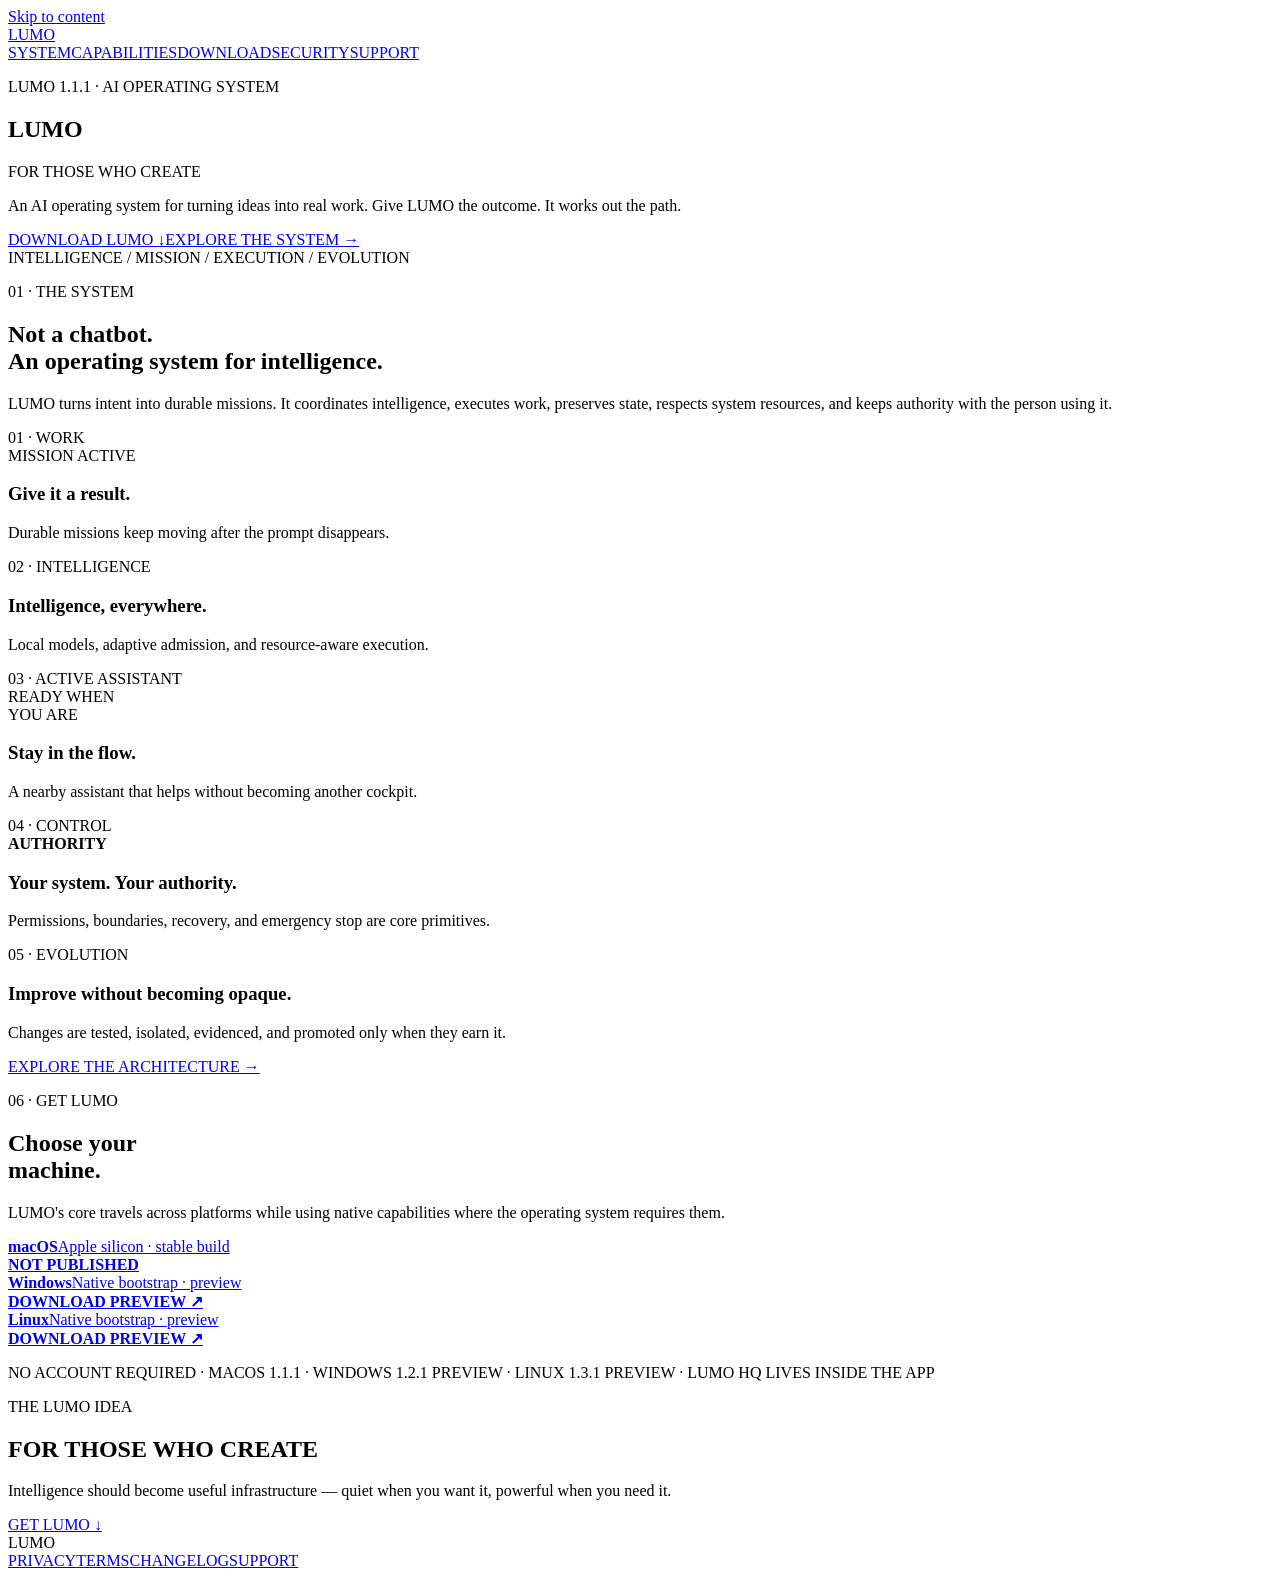
==== index.html @ d1f3e36a "Publish LUMO website" ====
<!DOCTYPE html><html lang="en"><head><meta charSet="utf-8"/><meta name="viewport" content="width=device-width, initial-scale=1"/><link rel="stylesheet" href="/LUMO-Website/_next/static/chunks/0tar76h46zc5_.css" data-precedence="next"/><link rel="preload" as="script" fetchPriority="low" href="/LUMO-Website/_next/static/chunks/310vm2bl3xxpt.js"/><script src="/LUMO-Website/_next/static/chunks/19mx3mg6lkumu.js" async=""></script><script src="/LUMO-Website/_next/static/chunks/1mh6a-0e61pyc.js" async=""></script><script src="/LUMO-Website/_next/static/chunks/1turbpho1swiy.js" async=""></script><script src="/LUMO-Website/_next/static/chunks/turbopack-3l22j-q2acslr.js" async=""></script><script src="/LUMO-Website/_next/static/chunks/3fntmmi971322.js" async=""></script><script src="/LUMO-Website/_next/static/chunks/22i43cg4l4-dq.js" async=""></script><title>LUMO — Intelligence that works</title><meta name="description" content="LUMO is an AI operating system for turning intent into durable, real-world work."/><meta name="application-name" content="LUMO"/><meta name="keywords" content="LUMO,AI operating system,autonomous agents,local AI,mission control"/><meta name="robots" content="index, follow"/><meta property="og:title" content="LUMO — Intelligence that works"/><meta property="og:description" content="An AI operating system for turning ideas into real work."/><meta property="og:site_name" content="LUMO"/><meta property="og:type" content="website"/><meta name="twitter:card" content="summary"/><meta name="twitter:title" content="LUMO — Intelligence that works"/><meta name="twitter:description" content="An AI operating system for turning ideas into real work."/><script src="/LUMO-Website/_next/static/chunks/0cz1d0mv5g_q7.js" noModule=""></script></head><body><div hidden=""><!--$--><!--/$--></div><main><a class="skip-link" href="#main-content">Skip to content</a><div class="geometry" aria-hidden="true"><span class="plane plane-one"></span><span class="plane plane-two"></span><span class="plane plane-three"></span><span class="plane plane-four"></span></div><nav><a class="brand" href="/LUMO-Website/"><span class="cube-mark small" aria-hidden="true"><i></i><i></i><i></i><i></i><i></i><i></i></span><span>LUMO</span></a><div class="links"><a href="#system">SYSTEM</a><a href="#experience">CAPABILITIES</a><a href="#download">DOWNLOAD</a><a href="/LUMO-Website/security/">SECURITY</a><a href="/LUMO-Website/support/">SUPPORT</a></div></nav><section id="main-content" class="hero hero-home"><div class="hero-copy"><p class="eyebrow">LUMO <!-- -->1.1.1<!-- --> · AI OPERATING SYSTEM</p><div class="hero-brand"><span class="cube-mark " aria-hidden="true"><i></i><i></i><i></i><i></i><i></i><i></i></span><h1>LUMO</h1></div><p class="tagline">FOR THOSE WHO CREATE</p><p class="lede">An AI operating system for turning ideas into real work. Give LUMO the outcome. It works out the path.</p><div class="actions"><a class="button primary" href="#download">DOWNLOAD LUMO <span>↓</span></a><a class="button secondary" href="#system">EXPLORE THE SYSTEM <span>→</span></a></div></div><div class="hero-cube" aria-hidden="true"><span class="cube-mark " aria-hidden="true"><i></i><i></i><i></i><i></i><i></i><i></i></span></div></section><div class="section-rule"><span>INTELLIGENCE / MISSION / EXECUTION / EVOLUTION</span></div><section id="system" class="statement reveal"><p class="eyebrow">01 · THE SYSTEM</p><h2>Not a chatbot.<br/><span>An operating system for intelligence.</span></h2><p class="lede">LUMO turns intent into durable missions. It coordinates intelligence, executes work, preserves state, respects system resources, and keeps authority with the person using it.</p></section><section id="experience" class="experience-grid reveal"><article class="experience-card"><span class="feature-kicker">01 · WORK</span><div class="visual mission-visual"><div class="mission-node"></div><div class="mission-line"></div><div class="mission-label">MISSION ACTIVE</div></div><h3>Give it a result.</h3><p>Durable missions keep moving after the prompt disappears.</p></article><article class="experience-card"><span class="feature-kicker">02 · INTELLIGENCE</span><div class="visual intelligence-visual"><span></span><span></span><span></span><span></span><span></span></div><h3>Intelligence, everywhere.</h3><p>Local models, adaptive admission, and resource-aware execution.</p></article><article class="experience-card"><span class="feature-kicker">03 · ACTIVE ASSISTANT</span><div class="visual assistant-visual"><span class="cube-mark small" aria-hidden="true"><i></i><i></i><i></i><i></i><i></i><i></i></span><div>READY WHEN<br/>YOU ARE</div></div><h3>Stay in the flow.</h3><p>A nearby assistant that helps without becoming another cockpit.</p></article><article class="experience-card"><span class="feature-kicker">04 · CONTROL</span><div class="visual control-visual"><b>AUTHORITY</b><i></i><i></i></div><h3>Your system. Your authority.</h3><p>Permissions, boundaries, recovery, and emergency stop are core primitives.</p></article><article class="experience-card wide"><span class="feature-kicker">05 · EVOLUTION</span><div class="evolution-visual"><span></span><span></span><span></span><span></span><span></span></div><h3>Improve without becoming opaque.</h3><p>Changes are tested, isolated, evidenced, and promoted only when they earn it.</p><a href="/LUMO-Website/security/">EXPLORE THE ARCHITECTURE →</a></article></section><section id="download" class="download-section reveal"><div class="download-heading"><p class="eyebrow">06 · GET LUMO</p><h2>Choose your<br/><span>machine.</span></h2><p class="lede">LUMO&#x27;s core travels across platforms while using native capabilities where the operating system requires them.</p></div><div class="platforms"><a href="/download" class="platform "><div class="platform-icon"><span class="cube-mark small" aria-hidden="true"><i></i><i></i><i></i><i></i><i></i><i></i></span></div><div><strong>macOS</strong><span>Apple silicon · stable build</span></div><b>NOT PUBLISHED</b></a><a href="/downloads/LUMO-1.2.1-windows-preview.zip" class="platform ready"><div class="platform-icon"><span class="cube-mark small" aria-hidden="true"><i></i><i></i><i></i><i></i><i></i><i></i></span></div><div><strong>Windows</strong><span>Native bootstrap · preview</span></div><b>DOWNLOAD PREVIEW ↗</b></a><a href="/downloads/LUMO-1.3.1-linux-preview.zip" class="platform ready"><div class="platform-icon"><span class="cube-mark small" aria-hidden="true"><i></i><i></i><i></i><i></i><i></i><i></i></span></div><div><strong>Linux</strong><span>Native bootstrap · preview</span></div><b>DOWNLOAD PREVIEW ↗</b></a></div><p class="download-note">NO ACCOUNT REQUIRED · MACOS 1.1.1 · WINDOWS 1.2.1 PREVIEW · LINUX 1.3.1 PREVIEW · LUMO HQ LIVES INSIDE THE APP</p></section><section class="closing reveal"><span class="cube-mark " aria-hidden="true"><i></i><i></i><i></i><i></i><i></i><i></i></span><p class="eyebrow">THE LUMO IDEA</p><h2>FOR THOSE WHO CREATE</h2><p class="lede">Intelligence should become useful infrastructure — quiet when you want it, powerful when you need it.</p><a class="button primary" href="#download">GET LUMO <span>↓</span></a></section><footer><div class="footer-brand"><span class="cube-mark small" aria-hidden="true"><i></i><i></i><i></i><i></i><i></i><i></i></span> <span>LUMO</span></div><div><a href="/LUMO-Website/privacy/">PRIVACY</a><a href="/LUMO-Website/terms/">TERMS</a><a href="/LUMO-Website/changelog/">CHANGELOG</a><a href="/LUMO-Website/support/">SUPPORT</a></div></footer></main><!--$--><!--/$--><script src="/LUMO-Website/_next/static/chunks/310vm2bl3xxpt.js" id="_R_" async=""></script><script>(self.__next_f=self.__next_f||[]).push([0])</script><script>self.__next_f.push([1,"1:\"$Sreact.fragment\"\n2:I[39756,[\"/LUMO-Website/_next/static/chunks/3fntmmi971322.js\"],\"default\"]\n3:I[37457,[\"/LUMO-Website/_next/static/chunks/3fntmmi971322.js\"],\"default\"]\n4:I[22016,[\"/LUMO-Website/_next/static/chunks/3fntmmi971322.js\",\"/LUMO-Website/_next/static/chunks/22i43cg4l4-dq.js\"],\"\"]\n10:I[68027,[\"/LUMO-Website/_next/static/chunks/3fntmmi971322.js\"],\"default\",1]\n:HL[\"/LUMO-Website/_next/static/chunks/0tar76h46zc5_.css\",\"style\"]\n0:{\"P\":null,\"c\":[\"\",\"\"],\"q\":\"\",\"i\":false,\"f\":[[[\"\",{\"children\":[\"__PAGE__\",{},\"$undefined\",\"$undefined\",4608]},\"$undefined\",\"$undefined\",4624],[[\"$\",\"$1\",\"c\",{\"children\":[[[\"$\",\"link\",\"0\",{\"rel\":\"stylesheet\",\"href\":\"/LUMO-Website/_next/static/chunks/0tar76h46zc5_.css\",\"precedence\":\"next\",\"crossOrigin\":\"$undefined\",\"nonce\":\"$undefined\"}],[\"$\",\"script\",\"script-0\",{\"src\":\"/LUMO-Website/_next/static/chunks/3fntmmi971322.js\",\"async\":true,\"nonce\":\"$undefined\"}]],[\"$\",\"html\",null,{\"lang\":\"en\",\"children\":[\"$\",\"body\",null,{\"children\":[\"$\",\"$L2\",null,{\"parallelRouterKey\":\"children\",\"error\":\"$undefined\",\"errorStyles\":\"$undefined\",\"errorScripts\":\"$undefined\",\"template\":[\"$\",\"$L3\",null,{}],\"templateStyles\":\"$undefined\",\"templateScripts\":\"$undefined\",\"notFound\":[[[\"$\",\"title\",null,{\"children\":\"404: This page could not be found.\"}],[\"$\",\"div\",null,{\"style\":{\"fontFamily\":\"system-ui,\\\"Segoe UI\\\",Roboto,Helvetica,Arial,sans-serif,\\\"Apple Color Emoji\\\",\\\"Segoe UI Emoji\\\"\",\"height\":\"100vh\",\"textAlign\":\"center\",\"display\":\"flex\",\"flexDirection\":\"column\",\"alignItems\":\"center\",\"justifyContent\":\"center\"},\"children\":[\"$\",\"div\",null,{\"children\":[[\"$\",\"style\",null,{\"dangerouslySetInnerHTML\":{\"__html\":\"body{color:#000;background:#fff;margin:0}.next-error-h1{border-right:1px solid rgba(0,0,0,.3)}@media (prefers-color-scheme:dark){body{color:#fff;background:#000}.next-error-h1{border-right:1px solid rgba(255,255,255,.3)}}\"}}],[\"$\",\"h1\",null,{\"className\":\"next-error-h1\",\"style\":{\"display\":\"inline-block\",\"margin\":\"0 20px 0 0\",\"padding\":\"0 23px 0 0\",\"fontSize\":24,\"fontWeight\":500,\"verticalAlign\":\"top\",\"lineHeight\":\"49px\"},\"children\":404}],[\"$\",\"div\",null,{\"style\":{\"display\":\"inline-block\"},\"children\":[\"$\",\"h2\",null,{\"style\":{\"fontSize\":14,\"fontWeight\":400,\"lineHeight\":\"49px\",\"margin\":0},\"children\":\"This page could not be found.\"}]}]]}]}]],[]],\"forbidden\":\"$undefined\",\"unauthorized\":\"$undefined\"}]}]}]]}],{\"children\":[[\"$\",\"$1\",\"c\",{\"children\":[[\"$\",\"main\",null,{\"children\":[[\"$\",\"a\",null,{\"className\":\"skip-link\",\"href\":\"#main-content\",\"children\":\"Skip to content\"}],[\"$\",\"div\",null,{\"className\":\"geometry\",\"aria-hidden\":\"true\",\"children\":[[\"$\",\"span\",null,{\"className\":\"plane plane-one\"}],[\"$\",\"span\",null,{\"className\":\"plane plane-two\"}],[\"$\",\"span\",null,{\"className\":\"plane plane-three\"}],[\"$\",\"span\",null,{\"className\":\"plane plane-four\"}]]}],[\"$\",\"nav\",null,{\"children\":[[\"$\",\"$L4\",null,{\"href\":\"/\",\"className\":\"brand\",\"children\":[[\"$\",\"span\",null,{\"className\":\"cube-mark small\",\"aria-hidden\":\"true\",\"children\":[[\"$\",\"i\",null,{}],[\"$\",\"i\",null,{}],[\"$\",\"i\",null,{}],[\"$\",\"i\",null,{}],[\"$\",\"i\",null,{}],[\"$\",\"i\",null,{}]]}],[\"$\",\"span\",null,{\"children\":\"LUMO\"}]]}],[\"$\",\"div\",null,{\"className\":\"links\",\"children\":[[\"$\",\"$L4\",null,{\"href\":\"#system\",\"children\":\"SYSTEM\"}],[\"$\",\"$L4\",null,{\"href\":\"#experience\",\"children\":\"CAPABILITIES\"}],[\"$\",\"$L4\",null,{\"href\":\"#download\",\"children\":\"DOWNLOAD\"}],[\"$\",\"$L4\",null,{\"href\":\"/security\",\"children\":\"SECURITY\"}],[\"$\",\"$L4\",null,{\"href\":\"/support\",\"children\":\"SUPPORT\"}]]}]]}],[\"$\",\"section\",null,{\"id\":\"main-content\",\"className\":\"hero hero-home\",\"children\":[[\"$\",\"div\",null,{\"className\":\"hero-copy\",\"children\":[[\"$\",\"p\",null,{\"className\":\"eyebrow\",\"children\":[\"LUMO \",\"1.1.1\",\" · AI OPERATING SYSTEM\"]}],[\"$\",\"div\",null,{\"className\":\"hero-brand\",\"children\":[[\"$\",\"span\",null,{\"className\":\"cube-mark \",\"aria-hidden\":\"true\",\"children\":[[\"$\",\"i\",null,{}],[\"$\",\"i\",null,{}],[\"$\",\"i\",null,{}],[\"$\",\"i\",null,{}],[\"$\",\"i\",null,{}],[\"$\",\"i\",null,{}]]}],[\"$\",\"h1\",null,{\"children\":\"LUMO\"}]]}],[\"$\",\"p\",null,{\"className\":\"tagline\",\"children\":\"FOR THOSE WHO CREATE\"}],[\"$\",\"p\",null,{\"className\":\"lede\",\"children\":\"An AI operating system for turning ideas into real work. Give LUMO the outcome. It works out the path.\"}],[\"$\",\"div\",null,{\"className\":\"actions\",\"children\":[[\"$\",\"$L4\",null,{\"className\":\"button primary\",\"href\":\"#download\",\"children\":[\"DOWNLOAD LUMO \",[\"$\",\"span\",null,{\"children\":\"↓\"}]]}],[\"$\",\"$L4\",null,{\"className\":\"button secondary\",\"href\":\"#system\",\"children\":[\"EXPLORE THE SYSTEM \",[\"$\",\"span\",null,{\"children\":\"→\"}]]}]]}]]}],[\"$\",\"div\",null,{\"className\":\"hero-cube\",\"aria-hidden\":\"true\",\"children\":[\"$\",\"span\",null,{\"className\":\"cube-mark \",\"aria-hidden\":\"true\",\"children\":[[\"$\",\"i\",null,{}],[\"$\",\"i\",null,{}],[\"$\",\"i\",null,{}],[\"$\",\"i\",null,{}],[\"$\",\"i\",null,{}],[\"$\",\"i\",null,{}]]}]}]]}],[\"$\",\"div\",null,{\"className\":\"section-rule\",\"children\":[\"$\",\"span\",null,{\"children\":\"INTELLIGENCE / MISSION / EXECUTION / EVOLUTION\"}]}],[\"$\",\"section\",null,{\"id\":\"system\",\"className\":\"statement reveal\",\"children\":[[\"$\",\"p\",null,{\"className\":\"eyebrow\",\"children\":\"01 · THE SYSTEM\"}],[\"$\",\"h2\",null,{\"children\":[\"Not a chatbot.\",[\"$\",\"br\",null,{}],[\"$\",\"span\",null,{\"children\":\"An operating system for intelligence.\"}]]}],[\"$\",\"p\",null,{\"className\":\"lede\",\"children\":\"LUMO turns intent into durable missions. It coordinates intelligence, executes work, preserves state, respects system resources, and keeps authority with the person using it.\"}]]}],[\"$\",\"section\",null,{\"id\":\"experience\",\"className\":\"experience-grid reveal\",\"children\":[\"$L5\",\"$L6\",\"$L7\",\"$L8\",\"$L9\"]}],\"$La\",\"$Lb\",\"$Lc\"]}],[\"$Ld\"],\"$Le\"]}],{},null,false,null]},null,false,null],\"$Lf\",false]],\"m\":\"$undefined\",\"G\":[\"$10\",[\"$L11\"]],\"S\":true,\"h\":null,\"r\":\"$undefined\",\"s\":\"$undefined\",\"a\":\"$undefined\",\"l\":\"$undefined\",\"p\":\"$undefined\",\"d\":\"$undefined\",\"b\":\"coV9MRrLLkGus35hyHGOP\"}\n12:I[97367,[\"/LUMO-Website/_next/static/chunks/3fntmmi971322.js\"],\"OutletBoundary\"]\n13:\"$Sreact.suspense\"\n15:I[97367,[\"/LUMO-Website/_next/static/chunks/3fntmmi971322.js\"],\"ViewportBoundary\"]\n17:I[97367,[\"/LUMO-Website/_next/static/chunks/3fntmmi971322.js\"],\"MetadataBoundary\"]\n5:[\"$\",\"article\",null,{\"className\":\"experience-card\",\"children\":[[\"$\",\"span\",null,{\"className\":\"feature-kicker\",\"children\":\"01 · WORK\"}],[\"$\",\"div\",null,{\"className\":\"visual mission-visual\",\"children\":[[\"$\",\"div\",null,{\"className\":\"mission-node\"}],[\"$\",\"div\",null,{\"className\":\"mission-line\"}],[\"$\",\"div\",null,{\"className\":\"mission-label\",\"children\":\"MISSION ACTIVE\"}]]}],[\"$\",\"h3\",null,{\"children\":\"Give it a result.\"}],[\"$\",\"p\",null,{\"children\":\"Durable missions keep moving after the prompt disappears.\"}]]}]\n6:[\"$\",\"article\",null,{\"className\":\"experience-card\",\"children\":[[\"$\",\"span\",null,{\"className\":\"feature-kicker\",\"children\":\"02 · INTELLIGENCE\"}],[\"$\",\"div\",null,{\"className\":\"visual intelligence-visual\",\"children\":[[\"$\",\"span\",null,{}],[\"$\",\"span\",null,{}],[\"$\",\"span\",null,{}],[\"$\",\"span\",null,{}],[\"$\",\"span\",null,{}]]}],[\"$\",\"h3\",null,{\"children\":\"Intelligence, everywhere.\"}],[\"$\",\"p\",null,{\"children\":\"Local models, adaptive admission, and resource-aware execution.\"}]]}]\n7:[\"$\",\"article\",null,{\"className\":\"experience-card\",\"children\":[[\"$\",\"span\",null,{\"className\":\"feature-kicker\",\"children\":\"03 · ACTIVE ASSISTANT\"}],[\"$\",\"div\",null,{\"className\":\"visual assistant-visual\",\"children\":[[\"$\",\"span\",null,{\"className\":\"cube-mark small\",\"aria-hidden\":\"true\",\"children\":[[\"$\",\"i\",null,{}],[\"$\",\"i\",null,{}],[\"$\",\"i\",null,{}],[\"$\",\"i\",null,{}],[\"$\",\"i\",null,{}],[\"$\",\"i\",null,{}]]}],[\"$\",\"div\",null,{\"children\":[\"READY WHEN\",[\"$\",\"br\",null,{}],\"YOU ARE\"]}]]}],[\"$\",\"h3\",null,{\"children\":\"Stay in the flow.\"}],[\"$\",\"p\",null,{\"children\":\"A nearby assistant that helps without becoming another cockpit.\"}]]}]\n8:[\"$\",\"article\",null,{\"className\":\"experience-card\",\"children\":[[\"$\",\"span\",null,{\"className\":\"feature-kicker\",\"children\":\"04 · CONTROL\"}],[\"$\",\"div\",null,{\"className\":\"visual control-visual\",\"children\":[[\"$\",\"b\",null,{\"children\":\"AUTHORITY\"}],[\"$\",\"i\",null,{}],[\"$\",\"i\",null,{}]]}],[\"$\",\"h3\",null,{\"children\":\"Your system. Your authority.\"}],[\"$\",\"p\",null,{\"children\":\"Permissions, boundaries, recovery, and emergency stop are core primitives.\"}]]}]\n9:[\"$\",\"article\",null,{\"className\":\"experience-card wide\",\"children\":[[\"$\",\"span\",null,{\"className\":\"feature-kicker\",\"children\":\"05 · EVOLUTION\"}],[\"$\",\"div\",null,{\"className\":\"evolution-visual\",\"children\":[[\"$\",\"span\",null,{}],[\"$\",\"span\",null,{}],[\"$\",\"span\",null,{}],[\"$\",\"span\",null,{}],[\"$\",\"span\",null,{}]]}],[\"$\",\"h3\",null,{\"children\":\"Improve without becoming opaque.\"}],[\"$\",\"p\",null,{\"children\":\"Changes are tested, isolated, evidenced, and promoted only when they earn it.\"}],[\"$\",\"$L4\",null,{\"href\":\"/security\",\"children\":\"EXPLORE THE ARCHITECTURE →\"}]]}]\na:[\"$\",\"section\",null,{\"id\":\"download\",\"className\":\"download-section reveal\",\"children\":[[\"$\",\"div\",null,{\"className\":\"download-heading\",\"children\":[[\"$\",\"p\",null,{\"className\":\"eyebrow\",\"children\":\"06 · GET LUMO\"}],[\"$\",\"h2\",null,{\"children\":[\"Choose your\",[\"$\",\"br\",null,{}],[\"$\",\"span\",null,{\"children\":\"machine.\"}]]}],[\"$\",\"p\",null,{\"className\":\"lede\",\"children\":\"LUMO's core travels across platforms while using native capabilities where the operating system requires them.\"}]]}],[\"$\",\"div\",null,{\"className\":\"platforms\",\"children\":[[\"$\",\"a\",\"macOS\",{\"href\":\"/download\",\"className\":\"platform \",\"children\":[[\"$\",\"div\",null,{\"className\":\"platform-icon\",\"children\":[\"$\",\"span\",null,{\"className\":\"cube-mark small\",\"aria-hidden\":\"true\",\"children\":[[\"$\",\"i\",null,{}],[\"$\",\"i\",null,{}],[\"$\",\"i\",null,{}],[\"$\",\"i\",null,{}],[\"$\",\"i\",null,{}],[\"$\",\"i\",null,{}]]}]}],[\"$\",\"div\",null,{\"children\":[[\"$\",\"strong\",null,{\"children\":\"macOS\"}],[\"$\",\"span\",null,{\"children\":\"Apple silicon · stable build\"}]]}],[\"$\",\"b\",null,{\"children\":\"NOT PUBLISHED\"}]]}],[\"$\",\"a\",\"Windows\",{\"href\":\"/downloads/LUMO-1.2.1-windows-preview.zip\",\"className\":\"platform ready\",\"children\":[[\"$\",\"div\",null,{\"className\":\"platform-icon\",\"children\":[\"$\",\"span\",null,{\"className\":\"cube-mark small\",\"aria-hidden\":\"true\",\"children\":[[\"$\",\"i\",null,{}],[\"$\",\"i\",null,{}],[\"$\",\"i\",null,{}],[\"$\",\"i\",null,{}],[\"$\",\"i\",null,{}],[\"$\",\"i\",null,{}]]}]}],[\"$\",\"div\",null,{\"children\":[[\"$\",\"strong\",null,{\"children\":\"Windows\"}],[\"$\",\"span\",null,{\"children\":\"Native bootstrap · preview\"}]]}],[\"$\",\"b\",null,{\"children\":\"DOWNLOAD PREVIEW ↗\"}]]}],[\"$\",\"a\",\"Linux\",{\"href\":\"/downloads/LUMO-1.3.1-linux-preview.zip\",\"className\":\"platform ready\",\"children\":[[\"$\",\"div\",null,{\"className\":\"platform-icon\",\"children\":[\"$\",\"span\",null,{\"className\":\"cube-mark small\",\"aria-hidden\":\"true\",\"children\":[[\"$\",\"i\",null,{}],[\"$\",\"i\",null,{}],[\"$\",\"i\",null,{}],[\"$\",\"i\",null,{}],[\"$\",\"i\",null,{}],[\"$\",\"i\",null,{}]]}]}],[\"$\",\"div\",null,{\"children\":[[\"$\",\"strong\",null,{\"children\":\"Linux\"}],[\"$\",\"span\",null,{\"children\":\"Native bootstrap · preview\"}]]}],[\"$\",\"b\",null,{\"children\":\"DOWNLOAD PREVIEW ↗\"}]]}]]}],[\"$\",\"p\",null,{\"className\":\"download-note\",\"children\":\"NO ACCOUNT REQUIRED · MACOS 1.1.1 · WINDOWS 1.2.1 PREVIEW · LINUX 1.3.1 PREVIEW · LUMO HQ LIVES INSIDE THE APP\"}]]}]\nb:[\"$\",\"section\",null,{\"className\":\"closing reveal\",\"children\":[[\"$\",\"span\",null,{\"className\":\"cube-mark \",\"aria-hidden\":\"true\",\"children\":[[\"$\",\"i\",null,{}],[\"$\",\"i\",null,{}],[\"$\",\"i\",null,{}],[\"$\",\"i\",null,{}],[\"$\",\"i\",null,{}],[\"$\",\"i\",null,{}]]}],[\"$\",\"p\",null,{\"className\":\"eyebrow\",\"children\":\"THE LUMO IDEA\"}],[\"$\",\"h2\",null,{\"children\":\"FOR THOSE WHO CREATE\"}],[\"$\",\"p\",null,{\"className\":\"lede\",\"children\":\"Intelligence should become useful infrastructure — quiet when you want it, powerful when you need it.\"}],[\"$\",\"$L4\",null,{\"className\":\"button primary\",\"href\":\"#download\",\"children\":[\"GET LUMO \",[\"$\",\"span\",null,{\"children\":\"↓\"}]]}]]}]\nc:[\"$\",\"footer\",null,{\"children\":[[\"$\",\"div\",null,{\"className\":\"footer-brand\",\"children\":[[\"$\",\"span\",null,{\"className\":\"cube-mark small\",\"aria-hidden\":\"true\",\"children\":[[\"$\",\"i\",null,{}],[\"$\",\"i\",null,{}],[\"$\",\"i\",null,{}],[\"$\",\"i\",null,{}],[\"$\",\"i\",null,{}],[\"$\",\"i\",null,{}]]}],\" \",[\"$\",\"span\",null,{\"children\":\"LUMO\"}]]}],[\"$\",\"div\",null,{\"children\":[[\"$\",\"$L4\",null,{\"href\":\"/privacy\",\"children\":\"PRIVACY\"}],[\"$\",\"$L4\",null,{\"href\":\"/terms\",\"children\":\"TERMS\"}],[\"$\",\"$L4\",null,{\"href\":\"/changelog\",\"children\":\"CHANGELOG\"}],[\"$\",\"$L4\",null,{\"href\":\"/support\",\"children\":\"SUPPORT\"}]]}]]}]\nd:[\"$\",\"script\",\"script-0\",{\"src\":\"/LUMO-Website/_next/static/chunks/22i43cg4l4-dq.js\",\"async\":true,\"nonce\":\"$undefined\"}]\ne:[\"$\",\"$L12\",null,{\"children\":[\"$\",\"$13\",null,{\"name\":\"Next.MetadataOutlet\",\"children\":\"$@14\"}]}]\nf:[\"$\",\"$1\",\"h\",{\"children\":[null,[\"$\",\"$L15\",null,{\"children\":\"$L16\"}],[\"$\",\"div\",null,{\"hidden\":true,\"children\":[\"$\",\"$L17\",null,{\"children\":[\"$\",\"$13\",null,{\"name\":\"Next.Metadata\",\"children\":\"$L18\"}]}]}],null]}]\n11:[\"$\",\"link\",\"0\",{\"rel\":\"stylesheet\",\"href\":\"/LUMO-Website/_next/static/chunks/0tar76h46zc5_.css\",\"precedence\":\"next\",\"crossOrigin\":\"$undefined\",\"nonce\":\"$undefined\"}]\n16:[[\"$\",\"meta\",\"0\",{\"charSet\":\"utf-8\"}],[\"$\",\"meta\",\"1\",{\"name\":\"viewport\",\"content\":\"width=device-width, initial-scale=1\"}]]\n14:null\n18:[[\"$\",\"title\",\"0\",{\"children\":\"LUMO — Intelligence that works\"}],[\"$\",\"meta\",\"1\",{\"name\":\"description\",\"content\":\"LUMO is an AI operating system for turning intent into durable, real-world work.\"}],[\"$\",\"meta\",\"2\",{\"name\":\"application-name\",\"content\":\"LUMO\"}],[\"$\",\"meta\",\"3\",{\"name\":\"keywords\",\"content\":\"LUMO,AI operating system,autonomous agents,local AI,mission control\"}],[\"$\",\"meta\",\"4\",{\"name\":\"robots\",\"content\":\"index, follow\"}],[\"$\",\"meta\",\"5\",{\"property\":\"og:title\",\"content\":\"LUMO — Intelligence that works\"}],[\"$\",\"meta\",\"6\",{\"property\":\"og:description\",\"content\":\"An AI operating system for turning ideas into real work.\"}],[\"$\",\"meta\",\"7\",{\"property\":\"og:site_name\",\"content\":\"LUMO\"}],[\"$\",\"meta\",\"8\",{\"property\":\"og:type\",\"content\":\"website\"}],[\"$\",\"meta\",\"9\",{\"name\":\"twitter:card\",\"content\":\"summary\"}],[\"$\",\"meta\",\"10\",{\"name\":\"twitter:title\",\"content\":\"LUMO — Intelligence that works\"}],[\"$\",\"meta\",\"11\",{\"name\":\"twitter:description\",\"content\":\"An AI operating system for turning ideas into real work.\"}]]\n"])</script></body></html>
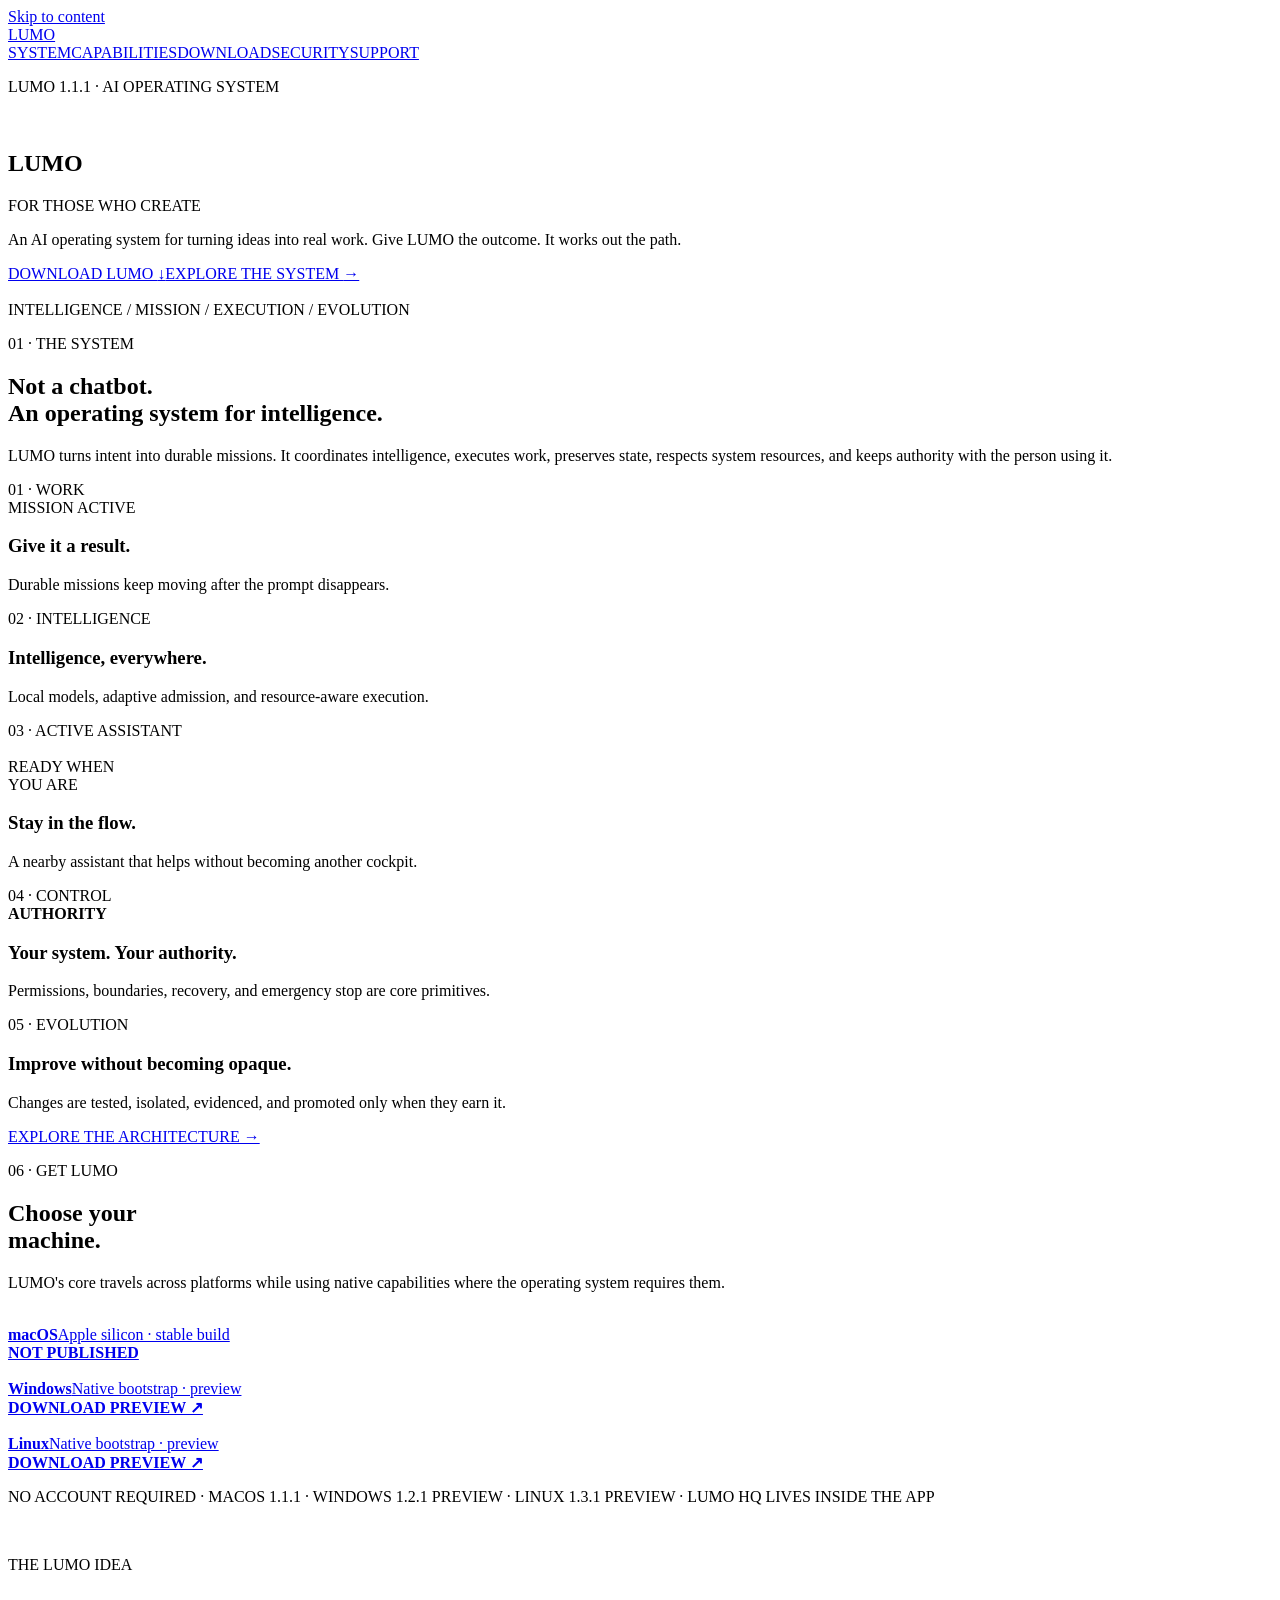
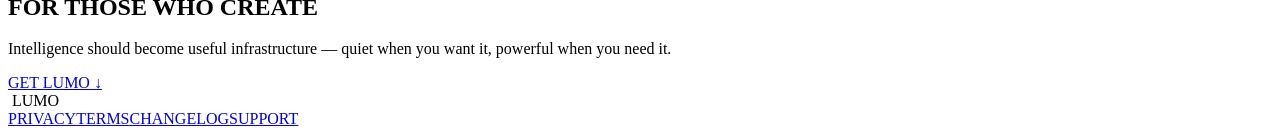
==== commit 507ed369: "Publish exact LUMO mark and fix Pages asset paths" ====
--- a/index.html
+++ b/index.html
@@ -1 +1 @@
-<!DOCTYPE html><html lang="en"><head><meta charSet="utf-8"/><meta name="viewport" content="width=device-width, initial-scale=1"/><link rel="stylesheet" href="/LUMO-Website/_next/static/chunks/0tar76h46zc5_.css" data-precedence="next"/><link rel="preload" as="script" fetchPriority="low" href="/LUMO-Website/_next/static/chunks/310vm2bl3xxpt.js"/><script src="/LUMO-Website/_next/static/chunks/19mx3mg6lkumu.js" async=""></script><script src="/LUMO-Website/_next/static/chunks/1mh6a-0e61pyc.js" async=""></script><script src="/LUMO-Website/_next/static/chunks/1turbpho1swiy.js" async=""></script><script src="/LUMO-Website/_next/static/chunks/turbopack-3l22j-q2acslr.js" async=""></script><script src="/LUMO-Website/_next/static/chunks/3fntmmi971322.js" async=""></script><script src="/LUMO-Website/_next/static/chunks/22i43cg4l4-dq.js" async=""></script><title>LUMO — Intelligence that works</title><meta name="description" content="LUMO is an AI operating system for turning intent into durable, real-world work."/><meta name="application-name" content="LUMO"/><meta name="keywords" content="LUMO,AI operating system,autonomous agents,local AI,mission control"/><meta name="robots" content="index, follow"/><meta property="og:title" content="LUMO — Intelligence that works"/><meta property="og:description" content="An AI operating system for turning ideas into real work."/><meta property="og:site_name" content="LUMO"/><meta property="og:type" content="website"/><meta name="twitter:card" content="summary"/><meta name="twitter:title" content="LUMO — Intelligence that works"/><meta name="twitter:description" content="An AI operating system for turning ideas into real work."/><script src="/LUMO-Website/_next/static/chunks/0cz1d0mv5g_q7.js" noModule=""></script></head><body><div hidden=""><!--$--><!--/$--></div><main><a class="skip-link" href="#main-content">Skip to content</a><div class="geometry" aria-hidden="true"><span class="plane plane-one"></span><span class="plane plane-two"></span><span class="plane plane-three"></span><span class="plane plane-four"></span></div><nav><a class="brand" href="/LUMO-Website/"><span class="cube-mark small" aria-hidden="true"><i></i><i></i><i></i><i></i><i></i><i></i></span><span>LUMO</span></a><div class="links"><a href="#system">SYSTEM</a><a href="#experience">CAPABILITIES</a><a href="#download">DOWNLOAD</a><a href="/LUMO-Website/security/">SECURITY</a><a href="/LUMO-Website/support/">SUPPORT</a></div></nav><section id="main-content" class="hero hero-home"><div class="hero-copy"><p class="eyebrow">LUMO <!-- -->1.1.1<!-- --> · AI OPERATING SYSTEM</p><div class="hero-brand"><span class="cube-mark " aria-hidden="true"><i></i><i></i><i></i><i></i><i></i><i></i></span><h1>LUMO</h1></div><p class="tagline">FOR THOSE WHO CREATE</p><p class="lede">An AI operating system for turning ideas into real work. Give LUMO the outcome. It works out the path.</p><div class="actions"><a class="button primary" href="#download">DOWNLOAD LUMO <span>↓</span></a><a class="button secondary" href="#system">EXPLORE THE SYSTEM <span>→</span></a></div></div><div class="hero-cube" aria-hidden="true"><span class="cube-mark " aria-hidden="true"><i></i><i></i><i></i><i></i><i></i><i></i></span></div></section><div class="section-rule"><span>INTELLIGENCE / MISSION / EXECUTION / EVOLUTION</span></div><section id="system" class="statement reveal"><p class="eyebrow">01 · THE SYSTEM</p><h2>Not a chatbot.<br/><span>An operating system for intelligence.</span></h2><p class="lede">LUMO turns intent into durable missions. It coordinates intelligence, executes work, preserves state, respects system resources, and keeps authority with the person using it.</p></section><section id="experience" class="experience-grid reveal"><article class="experience-card"><span class="feature-kicker">01 · WORK</span><div class="visual mission-visual"><div class="mission-node"></div><div class="mission-line"></div><div class="mission-label">MISSION ACTIVE</div></div><h3>Give it a result.</h3><p>Durable missions keep moving after the prompt disappears.</p></article><article class="experience-card"><span class="feature-kicker">02 · INTELLIGENCE</span><div class="visual intelligence-visual"><span></span><span></span><span></span><span></span><span></span></div><h3>Intelligence, everywhere.</h3><p>Local models, adaptive admission, and resource-aware execution.</p></article><article class="experience-card"><span class="feature-kicker">03 · ACTIVE ASSISTANT</span><div class="visual assistant-visual"><span class="cube-mark small" aria-hidden="true"><i></i><i></i><i></i><i></i><i></i><i></i></span><div>READY WHEN<br/>YOU ARE</div></div><h3>Stay in the flow.</h3><p>A nearby assistant that helps without becoming another cockpit.</p></article><article class="experience-card"><span class="feature-kicker">04 · CONTROL</span><div class="visual control-visual"><b>AUTHORITY</b><i></i><i></i></div><h3>Your system. Your authority.</h3><p>Permissions, boundaries, recovery, and emergency stop are core primitives.</p></article><article class="experience-card wide"><span class="feature-kicker">05 · EVOLUTION</span><div class="evolution-visual"><span></span><span></span><span></span><span></span><span></span></div><h3>Improve without becoming opaque.</h3><p>Changes are tested, isolated, evidenced, and promoted only when they earn it.</p><a href="/LUMO-Website/security/">EXPLORE THE ARCHITECTURE →</a></article></section><section id="download" class="download-section reveal"><div class="download-heading"><p class="eyebrow">06 · GET LUMO</p><h2>Choose your<br/><span>machine.</span></h2><p class="lede">LUMO&#x27;s core travels across platforms while using native capabilities where the operating system requires them.</p></div><div class="platforms"><a href="/download" class="platform "><div class="platform-icon"><span class="cube-mark small" aria-hidden="true"><i></i><i></i><i></i><i></i><i></i><i></i></span></div><div><strong>macOS</strong><span>Apple silicon · stable build</span></div><b>NOT PUBLISHED</b></a><a href="/downloads/LUMO-1.2.1-windows-preview.zip" class="platform ready"><div class="platform-icon"><span class="cube-mark small" aria-hidden="true"><i></i><i></i><i></i><i></i><i></i><i></i></span></div><div><strong>Windows</strong><span>Native bootstrap · preview</span></div><b>DOWNLOAD PREVIEW ↗</b></a><a href="/downloads/LUMO-1.3.1-linux-preview.zip" class="platform ready"><div class="platform-icon"><span class="cube-mark small" aria-hidden="true"><i></i><i></i><i></i><i></i><i></i><i></i></span></div><div><strong>Linux</strong><span>Native bootstrap · preview</span></div><b>DOWNLOAD PREVIEW ↗</b></a></div><p class="download-note">NO ACCOUNT REQUIRED · MACOS 1.1.1 · WINDOWS 1.2.1 PREVIEW · LINUX 1.3.1 PREVIEW · LUMO HQ LIVES INSIDE THE APP</p></section><section class="closing reveal"><span class="cube-mark " aria-hidden="true"><i></i><i></i><i></i><i></i><i></i><i></i></span><p class="eyebrow">THE LUMO IDEA</p><h2>FOR THOSE WHO CREATE</h2><p class="lede">Intelligence should become useful infrastructure — quiet when you want it, powerful when you need it.</p><a class="button primary" href="#download">GET LUMO <span>↓</span></a></section><footer><div class="footer-brand"><span class="cube-mark small" aria-hidden="true"><i></i><i></i><i></i><i></i><i></i><i></i></span> <span>LUMO</span></div><div><a href="/LUMO-Website/privacy/">PRIVACY</a><a href="/LUMO-Website/terms/">TERMS</a><a href="/LUMO-Website/changelog/">CHANGELOG</a><a href="/LUMO-Website/support/">SUPPORT</a></div></footer></main><!--$--><!--/$--><script src="/LUMO-Website/_next/static/chunks/310vm2bl3xxpt.js" id="_R_" async=""></script><script>(self.__next_f=self.__next_f||[]).push([0])</script><script>self.__next_f.push([1,"1:\"$Sreact.fragment\"\n2:I[39756,[\"/LUMO-Website/_next/static/chunks/3fntmmi971322.js\"],\"default\"]\n3:I[37457,[\"/LUMO-Website/_next/static/chunks/3fntmmi971322.js\"],\"default\"]\n4:I[22016,[\"/LUMO-Website/_next/static/chunks/3fntmmi971322.js\",\"/LUMO-Website/_next/static/chunks/22i43cg4l4-dq.js\"],\"\"]\n10:I[68027,[\"/LUMO-Website/_next/static/chunks/3fntmmi971322.js\"],\"default\",1]\n:HL[\"/LUMO-Website/_next/static/chunks/0tar76h46zc5_.css\",\"style\"]\n0:{\"P\":null,\"c\":[\"\",\"\"],\"q\":\"\",\"i\":false,\"f\":[[[\"\",{\"children\":[\"__PAGE__\",{},\"$undefined\",\"$undefined\",4608]},\"$undefined\",\"$undefined\",4624],[[\"$\",\"$1\",\"c\",{\"children\":[[[\"$\",\"link\",\"0\",{\"rel\":\"stylesheet\",\"href\":\"/LUMO-Website/_next/static/chunks/0tar76h46zc5_.css\",\"precedence\":\"next\",\"crossOrigin\":\"$undefined\",\"nonce\":\"$undefined\"}],[\"$\",\"script\",\"script-0\",{\"src\":\"/LUMO-Website/_next/static/chunks/3fntmmi971322.js\",\"async\":true,\"nonce\":\"$undefined\"}]],[\"$\",\"html\",null,{\"lang\":\"en\",\"children\":[\"$\",\"body\",null,{\"children\":[\"$\",\"$L2\",null,{\"parallelRouterKey\":\"children\",\"error\":\"$undefined\",\"errorStyles\":\"$undefined\",\"errorScripts\":\"$undefined\",\"template\":[\"$\",\"$L3\",null,{}],\"templateStyles\":\"$undefined\",\"templateScripts\":\"$undefined\",\"notFound\":[[[\"$\",\"title\",null,{\"children\":\"404: This page could not be found.\"}],[\"$\",\"div\",null,{\"style\":{\"fontFamily\":\"system-ui,\\\"Segoe UI\\\",Roboto,Helvetica,Arial,sans-serif,\\\"Apple Color Emoji\\\",\\\"Segoe UI Emoji\\\"\",\"height\":\"100vh\",\"textAlign\":\"center\",\"display\":\"flex\",\"flexDirection\":\"column\",\"alignItems\":\"center\",\"justifyContent\":\"center\"},\"children\":[\"$\",\"div\",null,{\"children\":[[\"$\",\"style\",null,{\"dangerouslySetInnerHTML\":{\"__html\":\"body{color:#000;background:#fff;margin:0}.next-error-h1{border-right:1px solid rgba(0,0,0,.3)}@media (prefers-color-scheme:dark){body{color:#fff;background:#000}.next-error-h1{border-right:1px solid rgba(255,255,255,.3)}}\"}}],[\"$\",\"h1\",null,{\"className\":\"next-error-h1\",\"style\":{\"display\":\"inline-block\",\"margin\":\"0 20px 0 0\",\"padding\":\"0 23px 0 0\",\"fontSize\":24,\"fontWeight\":500,\"verticalAlign\":\"top\",\"lineHeight\":\"49px\"},\"children\":404}],[\"$\",\"div\",null,{\"style\":{\"display\":\"inline-block\"},\"children\":[\"$\",\"h2\",null,{\"style\":{\"fontSize\":14,\"fontWeight\":400,\"lineHeight\":\"49px\",\"margin\":0},\"children\":\"This page could not be found.\"}]}]]}]}]],[]],\"forbidden\":\"$undefined\",\"unauthorized\":\"$undefined\"}]}]}]]}],{\"children\":[[\"$\",\"$1\",\"c\",{\"children\":[[\"$\",\"main\",null,{\"children\":[[\"$\",\"a\",null,{\"className\":\"skip-link\",\"href\":\"#main-content\",\"children\":\"Skip to content\"}],[\"$\",\"div\",null,{\"className\":\"geometry\",\"aria-hidden\":\"true\",\"children\":[[\"$\",\"span\",null,{\"className\":\"plane plane-one\"}],[\"$\",\"span\",null,{\"className\":\"plane plane-two\"}],[\"$\",\"span\",null,{\"className\":\"plane plane-three\"}],[\"$\",\"span\",null,{\"className\":\"plane plane-four\"}]]}],[\"$\",\"nav\",null,{\"children\":[[\"$\",\"$L4\",null,{\"href\":\"/\",\"className\":\"brand\",\"children\":[[\"$\",\"span\",null,{\"className\":\"cube-mark small\",\"aria-hidden\":\"true\",\"children\":[[\"$\",\"i\",null,{}],[\"$\",\"i\",null,{}],[\"$\",\"i\",null,{}],[\"$\",\"i\",null,{}],[\"$\",\"i\",null,{}],[\"$\",\"i\",null,{}]]}],[\"$\",\"span\",null,{\"children\":\"LUMO\"}]]}],[\"$\",\"div\",null,{\"className\":\"links\",\"children\":[[\"$\",\"$L4\",null,{\"href\":\"#system\",\"children\":\"SYSTEM\"}],[\"$\",\"$L4\",null,{\"href\":\"#experience\",\"children\":\"CAPABILITIES\"}],[\"$\",\"$L4\",null,{\"href\":\"#download\",\"children\":\"DOWNLOAD\"}],[\"$\",\"$L4\",null,{\"href\":\"/security\",\"children\":\"SECURITY\"}],[\"$\",\"$L4\",null,{\"href\":\"/support\",\"children\":\"SUPPORT\"}]]}]]}],[\"$\",\"section\",null,{\"id\":\"main-content\",\"className\":\"hero hero-home\",\"children\":[[\"$\",\"div\",null,{\"className\":\"hero-copy\",\"children\":[[\"$\",\"p\",null,{\"className\":\"eyebrow\",\"children\":[\"LUMO \",\"1.1.1\",\" · AI OPERATING SYSTEM\"]}],[\"$\",\"div\",null,{\"className\":\"hero-brand\",\"children\":[[\"$\",\"span\",null,{\"className\":\"cube-mark \",\"aria-hidden\":\"true\",\"children\":[[\"$\",\"i\",null,{}],[\"$\",\"i\",null,{}],[\"$\",\"i\",null,{}],[\"$\",\"i\",null,{}],[\"$\",\"i\",null,{}],[\"$\",\"i\",null,{}]]}],[\"$\",\"h1\",null,{\"children\":\"LUMO\"}]]}],[\"$\",\"p\",null,{\"className\":\"tagline\",\"children\":\"FOR THOSE WHO CREATE\"}],[\"$\",\"p\",null,{\"className\":\"lede\",\"children\":\"An AI operating system for turning ideas into real work. Give LUMO the outcome. It works out the path.\"}],[\"$\",\"div\",null,{\"className\":\"actions\",\"children\":[[\"$\",\"$L4\",null,{\"className\":\"button primary\",\"href\":\"#download\",\"children\":[\"DOWNLOAD LUMO \",[\"$\",\"span\",null,{\"children\":\"↓\"}]]}],[\"$\",\"$L4\",null,{\"className\":\"button secondary\",\"href\":\"#system\",\"children\":[\"EXPLORE THE SYSTEM \",[\"$\",\"span\",null,{\"children\":\"→\"}]]}]]}]]}],[\"$\",\"div\",null,{\"className\":\"hero-cube\",\"aria-hidden\":\"true\",\"children\":[\"$\",\"span\",null,{\"className\":\"cube-mark \",\"aria-hidden\":\"true\",\"children\":[[\"$\",\"i\",null,{}],[\"$\",\"i\",null,{}],[\"$\",\"i\",null,{}],[\"$\",\"i\",null,{}],[\"$\",\"i\",null,{}],[\"$\",\"i\",null,{}]]}]}]]}],[\"$\",\"div\",null,{\"className\":\"section-rule\",\"children\":[\"$\",\"span\",null,{\"children\":\"INTELLIGENCE / MISSION / EXECUTION / EVOLUTION\"}]}],[\"$\",\"section\",null,{\"id\":\"system\",\"className\":\"statement reveal\",\"children\":[[\"$\",\"p\",null,{\"className\":\"eyebrow\",\"children\":\"01 · THE SYSTEM\"}],[\"$\",\"h2\",null,{\"children\":[\"Not a chatbot.\",[\"$\",\"br\",null,{}],[\"$\",\"span\",null,{\"children\":\"An operating system for intelligence.\"}]]}],[\"$\",\"p\",null,{\"className\":\"lede\",\"children\":\"LUMO turns intent into durable missions. It coordinates intelligence, executes work, preserves state, respects system resources, and keeps authority with the person using it.\"}]]}],[\"$\",\"section\",null,{\"id\":\"experience\",\"className\":\"experience-grid reveal\",\"children\":[\"$L5\",\"$L6\",\"$L7\",\"$L8\",\"$L9\"]}],\"$La\",\"$Lb\",\"$Lc\"]}],[\"$Ld\"],\"$Le\"]}],{},null,false,null]},null,false,null],\"$Lf\",false]],\"m\":\"$undefined\",\"G\":[\"$10\",[\"$L11\"]],\"S\":true,\"h\":null,\"r\":\"$undefined\",\"s\":\"$undefined\",\"a\":\"$undefined\",\"l\":\"$undefined\",\"p\":\"$undefined\",\"d\":\"$undefined\",\"b\":\"coV9MRrLLkGus35hyHGOP\"}\n12:I[97367,[\"/LUMO-Website/_next/static/chunks/3fntmmi971322.js\"],\"OutletBoundary\"]\n13:\"$Sreact.suspense\"\n15:I[97367,[\"/LUMO-Website/_next/static/chunks/3fntmmi971322.js\"],\"ViewportBoundary\"]\n17:I[97367,[\"/LUMO-Website/_next/static/chunks/3fntmmi971322.js\"],\"MetadataBoundary\"]\n5:[\"$\",\"article\",null,{\"className\":\"experience-card\",\"children\":[[\"$\",\"span\",null,{\"className\":\"feature-kicker\",\"children\":\"01 · WORK\"}],[\"$\",\"div\",null,{\"className\":\"visual mission-visual\",\"children\":[[\"$\",\"div\",null,{\"className\":\"mission-node\"}],[\"$\",\"div\",null,{\"className\":\"mission-line\"}],[\"$\",\"div\",null,{\"className\":\"mission-label\",\"children\":\"MISSION ACTIVE\"}]]}],[\"$\",\"h3\",null,{\"children\":\"Give it a result.\"}],[\"$\",\"p\",null,{\"children\":\"Durable missions keep moving after the prompt disappears.\"}]]}]\n6:[\"$\",\"article\",null,{\"className\":\"experience-card\",\"children\":[[\"$\",\"span\",null,{\"className\":\"feature-kicker\",\"children\":\"02 · INTELLIGENCE\"}],[\"$\",\"div\",null,{\"className\":\"visual intelligence-visual\",\"children\":[[\"$\",\"span\",null,{}],[\"$\",\"span\",null,{}],[\"$\",\"span\",null,{}],[\"$\",\"span\",null,{}],[\"$\",\"span\",null,{}]]}],[\"$\",\"h3\",null,{\"children\":\"Intelligence, everywhere.\"}],[\"$\",\"p\",null,{\"children\":\"Local models, adaptive admission, and resource-aware execution.\"}]]}]\n7:[\"$\",\"article\",null,{\"className\":\"experience-card\",\"children\":[[\"$\",\"span\",null,{\"className\":\"feature-kicker\",\"children\":\"03 · ACTIVE ASSISTANT\"}],[\"$\",\"div\",null,{\"className\":\"visual assistant-visual\",\"children\":[[\"$\",\"span\",null,{\"className\":\"cube-mark small\",\"aria-hidden\":\"true\",\"children\":[[\"$\",\"i\",null,{}],[\"$\",\"i\",null,{}],[\"$\",\"i\",null,{}],[\"$\",\"i\",null,{}],[\"$\",\"i\",null,{}],[\"$\",\"i\",null,{}]]}],[\"$\",\"div\",null,{\"children\":[\"READY WHEN\",[\"$\",\"br\",null,{}],\"YOU ARE\"]}]]}],[\"$\",\"h3\",null,{\"children\":\"Stay in the flow.\"}],[\"$\",\"p\",null,{\"children\":\"A nearby assistant that helps without becoming another cockpit.\"}]]}]\n8:[\"$\",\"article\",null,{\"className\":\"experience-card\",\"children\":[[\"$\",\"span\",null,{\"className\":\"feature-kicker\",\"children\":\"04 · CONTROL\"}],[\"$\",\"div\",null,{\"className\":\"visual control-visual\",\"children\":[[\"$\",\"b\",null,{\"children\":\"AUTHORITY\"}],[\"$\",\"i\",null,{}],[\"$\",\"i\",null,{}]]}],[\"$\",\"h3\",null,{\"children\":\"Your system. Your authority.\"}],[\"$\",\"p\",null,{\"children\":\"Permissions, boundaries, recovery, and emergency stop are core primitives.\"}]]}]\n9:[\"$\",\"article\",null,{\"className\":\"experience-card wide\",\"children\":[[\"$\",\"span\",null,{\"className\":\"feature-kicker\",\"children\":\"05 · EVOLUTION\"}],[\"$\",\"div\",null,{\"className\":\"evolution-visual\",\"children\":[[\"$\",\"span\",null,{}],[\"$\",\"span\",null,{}],[\"$\",\"span\",null,{}],[\"$\",\"span\",null,{}],[\"$\",\"span\",null,{}]]}],[\"$\",\"h3\",null,{\"children\":\"Improve without becoming opaque.\"}],[\"$\",\"p\",null,{\"children\":\"Changes are tested, isolated, evidenced, and promoted only when they earn it.\"}],[\"$\",\"$L4\",null,{\"href\":\"/security\",\"children\":\"EXPLORE THE ARCHITECTURE →\"}]]}]\na:[\"$\",\"section\",null,{\"id\":\"download\",\"className\":\"download-section reveal\",\"children\":[[\"$\",\"div\",null,{\"className\":\"download-heading\",\"children\":[[\"$\",\"p\",null,{\"className\":\"eyebrow\",\"children\":\"06 · GET LUMO\"}],[\"$\",\"h2\",null,{\"children\":[\"Choose your\",[\"$\",\"br\",null,{}],[\"$\",\"span\",null,{\"children\":\"machine.\"}]]}],[\"$\",\"p\",null,{\"className\":\"lede\",\"children\":\"LUMO's core travels across platforms while using native capabilities where the operating system requires them.\"}]]}],[\"$\",\"div\",null,{\"className\":\"platforms\",\"children\":[[\"$\",\"a\",\"macOS\",{\"href\":\"/download\",\"className\":\"platform \",\"children\":[[\"$\",\"div\",null,{\"className\":\"platform-icon\",\"children\":[\"$\",\"span\",null,{\"className\":\"cube-mark small\",\"aria-hidden\":\"true\",\"children\":[[\"$\",\"i\",null,{}],[\"$\",\"i\",null,{}],[\"$\",\"i\",null,{}],[\"$\",\"i\",null,{}],[\"$\",\"i\",null,{}],[\"$\",\"i\",null,{}]]}]}],[\"$\",\"div\",null,{\"children\":[[\"$\",\"strong\",null,{\"children\":\"macOS\"}],[\"$\",\"span\",null,{\"children\":\"Apple silicon · stable build\"}]]}],[\"$\",\"b\",null,{\"children\":\"NOT PUBLISHED\"}]]}],[\"$\",\"a\",\"Windows\",{\"href\":\"/downloads/LUMO-1.2.1-windows-preview.zip\",\"className\":\"platform ready\",\"children\":[[\"$\",\"div\",null,{\"className\":\"platform-icon\",\"children\":[\"$\",\"span\",null,{\"className\":\"cube-mark small\",\"aria-hidden\":\"true\",\"children\":[[\"$\",\"i\",null,{}],[\"$\",\"i\",null,{}],[\"$\",\"i\",null,{}],[\"$\",\"i\",null,{}],[\"$\",\"i\",null,{}],[\"$\",\"i\",null,{}]]}]}],[\"$\",\"div\",null,{\"children\":[[\"$\",\"strong\",null,{\"children\":\"Windows\"}],[\"$\",\"span\",null,{\"children\":\"Native bootstrap · preview\"}]]}],[\"$\",\"b\",null,{\"children\":\"DOWNLOAD PREVIEW ↗\"}]]}],[\"$\",\"a\",\"Linux\",{\"href\":\"/downloads/LUMO-1.3.1-linux-preview.zip\",\"className\":\"platform ready\",\"children\":[[\"$\",\"div\",null,{\"className\":\"platform-icon\",\"children\":[\"$\",\"span\",null,{\"className\":\"cube-mark small\",\"aria-hidden\":\"true\",\"children\":[[\"$\",\"i\",null,{}],[\"$\",\"i\",null,{}],[\"$\",\"i\",null,{}],[\"$\",\"i\",null,{}],[\"$\",\"i\",null,{}],[\"$\",\"i\",null,{}]]}]}],[\"$\",\"div\",null,{\"children\":[[\"$\",\"strong\",null,{\"children\":\"Linux\"}],[\"$\",\"span\",null,{\"children\":\"Native bootstrap · preview\"}]]}],[\"$\",\"b\",null,{\"children\":\"DOWNLOAD PREVIEW ↗\"}]]}]]}],[\"$\",\"p\",null,{\"className\":\"download-note\",\"children\":\"NO ACCOUNT REQUIRED · MACOS 1.1.1 · WINDOWS 1.2.1 PREVIEW · LINUX 1.3.1 PREVIEW · LUMO HQ LIVES INSIDE THE APP\"}]]}]\nb:[\"$\",\"section\",null,{\"className\":\"closing reveal\",\"children\":[[\"$\",\"span\",null,{\"className\":\"cube-mark \",\"aria-hidden\":\"true\",\"children\":[[\"$\",\"i\",null,{}],[\"$\",\"i\",null,{}],[\"$\",\"i\",null,{}],[\"$\",\"i\",null,{}],[\"$\",\"i\",null,{}],[\"$\",\"i\",null,{}]]}],[\"$\",\"p\",null,{\"className\":\"eyebrow\",\"children\":\"THE LUMO IDEA\"}],[\"$\",\"h2\",null,{\"children\":\"FOR THOSE WHO CREATE\"}],[\"$\",\"p\",null,{\"className\":\"lede\",\"children\":\"Intelligence should become useful infrastructure — quiet when you want it, powerful when you need it.\"}],[\"$\",\"$L4\",null,{\"className\":\"button primary\",\"href\":\"#download\",\"children\":[\"GET LUMO \",[\"$\",\"span\",null,{\"children\":\"↓\"}]]}]]}]\nc:[\"$\",\"footer\",null,{\"children\":[[\"$\",\"div\",null,{\"className\":\"footer-brand\",\"children\":[[\"$\",\"span\",null,{\"className\":\"cube-mark small\",\"aria-hidden\":\"true\",\"children\":[[\"$\",\"i\",null,{}],[\"$\",\"i\",null,{}],[\"$\",\"i\",null,{}],[\"$\",\"i\",null,{}],[\"$\",\"i\",null,{}],[\"$\",\"i\",null,{}]]}],\" \",[\"$\",\"span\",null,{\"children\":\"LUMO\"}]]}],[\"$\",\"div\",null,{\"children\":[[\"$\",\"$L4\",null,{\"href\":\"/privacy\",\"children\":\"PRIVACY\"}],[\"$\",\"$L4\",null,{\"href\":\"/terms\",\"children\":\"TERMS\"}],[\"$\",\"$L4\",null,{\"href\":\"/changelog\",\"children\":\"CHANGELOG\"}],[\"$\",\"$L4\",null,{\"href\":\"/support\",\"children\":\"SUPPORT\"}]]}]]}]\nd:[\"$\",\"script\",\"script-0\",{\"src\":\"/LUMO-Website/_next/static/chunks/22i43cg4l4-dq.js\",\"async\":true,\"nonce\":\"$undefined\"}]\ne:[\"$\",\"$L12\",null,{\"children\":[\"$\",\"$13\",null,{\"name\":\"Next.MetadataOutlet\",\"children\":\"$@14\"}]}]\nf:[\"$\",\"$1\",\"h\",{\"children\":[null,[\"$\",\"$L15\",null,{\"children\":\"$L16\"}],[\"$\",\"div\",null,{\"hidden\":true,\"children\":[\"$\",\"$L17\",null,{\"children\":[\"$\",\"$13\",null,{\"name\":\"Next.Metadata\",\"children\":\"$L18\"}]}]}],null]}]\n11:[\"$\",\"link\",\"0\",{\"rel\":\"stylesheet\",\"href\":\"/LUMO-Website/_next/static/chunks/0tar76h46zc5_.css\",\"precedence\":\"next\",\"crossOrigin\":\"$undefined\",\"nonce\":\"$undefined\"}]\n16:[[\"$\",\"meta\",\"0\",{\"charSet\":\"utf-8\"}],[\"$\",\"meta\",\"1\",{\"name\":\"viewport\",\"content\":\"width=device-width, initial-scale=1\"}]]\n14:null\n18:[[\"$\",\"title\",\"0\",{\"children\":\"LUMO — Intelligence that works\"}],[\"$\",\"meta\",\"1\",{\"name\":\"description\",\"content\":\"LUMO is an AI operating system for turning intent into durable, real-world work.\"}],[\"$\",\"meta\",\"2\",{\"name\":\"application-name\",\"content\":\"LUMO\"}],[\"$\",\"meta\",\"3\",{\"name\":\"keywords\",\"content\":\"LUMO,AI operating system,autonomous agents,local AI,mission control\"}],[\"$\",\"meta\",\"4\",{\"name\":\"robots\",\"content\":\"index, follow\"}],[\"$\",\"meta\",\"5\",{\"property\":\"og:title\",\"content\":\"LUMO — Intelligence that works\"}],[\"$\",\"meta\",\"6\",{\"property\":\"og:description\",\"content\":\"An AI operating system for turning ideas into real work.\"}],[\"$\",\"meta\",\"7\",{\"property\":\"og:site_name\",\"content\":\"LUMO\"}],[\"$\",\"meta\",\"8\",{\"property\":\"og:type\",\"content\":\"website\"}],[\"$\",\"meta\",\"9\",{\"name\":\"twitter:card\",\"content\":\"summary\"}],[\"$\",\"meta\",\"10\",{\"name\":\"twitter:title\",\"content\":\"LUMO — Intelligence that works\"}],[\"$\",\"meta\",\"11\",{\"name\":\"twitter:description\",\"content\":\"An AI operating system for turning ideas into real work.\"}]]\n"])</script></body></html>+<!DOCTYPE html><html lang="en"><head><meta charSet="utf-8"/><meta name="viewport" content="width=device-width, initial-scale=1"/><link rel="preload" href="/LUMO-Website/lumo-mark.svg" as="image"/><link rel="stylesheet" href="/LUMO-Website/_next/static/chunks/1tv40sjcndl6k.css" data-precedence="next"/><link rel="preload" as="script" fetchPriority="low" href="/LUMO-Website/_next/static/chunks/310vm2bl3xxpt.js"/><script src="/LUMO-Website/_next/static/chunks/19mx3mg6lkumu.js" async=""></script><script src="/LUMO-Website/_next/static/chunks/1mh6a-0e61pyc.js" async=""></script><script src="/LUMO-Website/_next/static/chunks/1turbpho1swiy.js" async=""></script><script src="/LUMO-Website/_next/static/chunks/turbopack-3l22j-q2acslr.js" async=""></script><script src="/LUMO-Website/_next/static/chunks/3fntmmi971322.js" async=""></script><script src="/LUMO-Website/_next/static/chunks/22i43cg4l4-dq.js" async=""></script><title>LUMO — Intelligence that works</title><meta name="description" content="LUMO is an AI operating system for turning intent into durable, real-world work."/><meta name="application-name" content="LUMO"/><meta name="keywords" content="LUMO,AI operating system,autonomous agents,local AI,mission control"/><meta name="robots" content="index, follow"/><meta property="og:title" content="LUMO — Intelligence that works"/><meta property="og:description" content="An AI operating system for turning ideas into real work."/><meta property="og:site_name" content="LUMO"/><meta property="og:type" content="website"/><meta name="twitter:card" content="summary"/><meta name="twitter:title" content="LUMO — Intelligence that works"/><meta name="twitter:description" content="An AI operating system for turning ideas into real work."/><link rel="icon" href="/LUMO-Website/lumo-mark.svg"/><link rel="apple-touch-icon" href="/LUMO-Website/lumo-mark.svg"/><script src="/LUMO-Website/_next/static/chunks/0cz1d0mv5g_q7.js" noModule=""></script></head><body><div hidden=""><!--$--><!--/$--></div><main><a class="skip-link" href="#main-content">Skip to content</a><div class="geometry" aria-hidden="true"><span class="plane plane-one"></span><span class="plane plane-two"></span><span class="plane plane-three"></span><span class="plane plane-four"></span></div><nav><a class="brand" href="/LUMO-Website/"><span class="cube-mark small" aria-hidden="true"><img src="/LUMO-Website/lumo-mark.svg" alt=""/></span><span>LUMO</span></a><div class="links"><a href="#system">SYSTEM</a><a href="#experience">CAPABILITIES</a><a href="#download">DOWNLOAD</a><a href="/LUMO-Website/security/">SECURITY</a><a href="/LUMO-Website/support/">SUPPORT</a></div></nav><section id="main-content" class="hero hero-home"><div class="hero-copy"><p class="eyebrow">LUMO <!-- -->1.1.1<!-- --> · AI OPERATING SYSTEM</p><div class="hero-brand"><span class="cube-mark " aria-hidden="true"><img src="/LUMO-Website/lumo-mark.svg" alt=""/></span><h1>LUMO</h1></div><p class="tagline">FOR THOSE WHO CREATE</p><p class="lede">An AI operating system for turning ideas into real work. Give LUMO the outcome. It works out the path.</p><div class="actions"><a class="button primary" href="#download">DOWNLOAD LUMO <span>↓</span></a><a class="button secondary" href="#system">EXPLORE THE SYSTEM <span>→</span></a></div></div><div class="hero-cube" aria-hidden="true"><span class="cube-mark " aria-hidden="true"><img src="/LUMO-Website/lumo-mark.svg" alt=""/></span></div></section><div class="section-rule"><span>INTELLIGENCE / MISSION / EXECUTION / EVOLUTION</span></div><section id="system" class="statement reveal"><p class="eyebrow">01 · THE SYSTEM</p><h2>Not a chatbot.<br/><span>An operating system for intelligence.</span></h2><p class="lede">LUMO turns intent into durable missions. It coordinates intelligence, executes work, preserves state, respects system resources, and keeps authority with the person using it.</p></section><section id="experience" class="experience-grid reveal"><article class="experience-card"><span class="feature-kicker">01 · WORK</span><div class="visual mission-visual"><div class="mission-node"></div><div class="mission-line"></div><div class="mission-label">MISSION ACTIVE</div></div><h3>Give it a result.</h3><p>Durable missions keep moving after the prompt disappears.</p></article><article class="experience-card"><span class="feature-kicker">02 · INTELLIGENCE</span><div class="visual intelligence-visual"><span></span><span></span><span></span><span></span><span></span></div><h3>Intelligence, everywhere.</h3><p>Local models, adaptive admission, and resource-aware execution.</p></article><article class="experience-card"><span class="feature-kicker">03 · ACTIVE ASSISTANT</span><div class="visual assistant-visual"><span class="cube-mark small" aria-hidden="true"><img src="/LUMO-Website/lumo-mark.svg" alt=""/></span><div>READY WHEN<br/>YOU ARE</div></div><h3>Stay in the flow.</h3><p>A nearby assistant that helps without becoming another cockpit.</p></article><article class="experience-card"><span class="feature-kicker">04 · CONTROL</span><div class="visual control-visual"><b>AUTHORITY</b><i></i><i></i></div><h3>Your system. Your authority.</h3><p>Permissions, boundaries, recovery, and emergency stop are core primitives.</p></article><article class="experience-card wide"><span class="feature-kicker">05 · EVOLUTION</span><div class="evolution-visual"><span></span><span></span><span></span><span></span><span></span></div><h3>Improve without becoming opaque.</h3><p>Changes are tested, isolated, evidenced, and promoted only when they earn it.</p><a href="/LUMO-Website/security/">EXPLORE THE ARCHITECTURE →</a></article></section><section id="download" class="download-section reveal"><div class="download-heading"><p class="eyebrow">06 · GET LUMO</p><h2>Choose your<br/><span>machine.</span></h2><p class="lede">LUMO&#x27;s core travels across platforms while using native capabilities where the operating system requires them.</p></div><div class="platforms"><a href="/LUMO-Website/download/ class="platform "><div class="platform-icon"><span class="cube-mark small" aria-hidden="true"><img src="/LUMO-Website/lumo-mark.svg" alt=""/></span></div><div><strong>macOS</strong><span>Apple silicon · stable build</span></div><b>NOT PUBLISHED</b></a><a href="/LUMO-Website/downloads/LUMO-1.2.1-windows-preview.zip" class="platform ready"><div class="platform-icon"><span class="cube-mark small" aria-hidden="true"><img src="/LUMO-Website/lumo-mark.svg" alt=""/></span></div><div><strong>Windows</strong><span>Native bootstrap · preview</span></div><b>DOWNLOAD PREVIEW ↗</b></a><a href="/LUMO-Website/downloads/LUMO-1.3.1-linux-preview.zip" class="platform ready"><div class="platform-icon"><span class="cube-mark small" aria-hidden="true"><img src="/LUMO-Website/lumo-mark.svg" alt=""/></span></div><div><strong>Linux</strong><span>Native bootstrap · preview</span></div><b>DOWNLOAD PREVIEW ↗</b></a></div><p class="download-note">NO ACCOUNT REQUIRED · MACOS 1.1.1 · WINDOWS 1.2.1 PREVIEW · LINUX 1.3.1 PREVIEW · LUMO HQ LIVES INSIDE THE APP</p></section><section class="closing reveal"><span class="cube-mark " aria-hidden="true"><img src="/LUMO-Website/lumo-mark.svg" alt=""/></span><p class="eyebrow">THE LUMO IDEA</p><h2>FOR THOSE WHO CREATE</h2><p class="lede">Intelligence should become useful infrastructure — quiet when you want it, powerful when you need it.</p><a class="button primary" href="#download">GET LUMO <span>↓</span></a></section><footer><div class="footer-brand"><span class="cube-mark small" aria-hidden="true"><img src="/LUMO-Website/lumo-mark.svg" alt=""/></span> <span>LUMO</span></div><div><a href="/LUMO-Website/privacy/">PRIVACY</a><a href="/LUMO-Website/terms/">TERMS</a><a href="/LUMO-Website/changelog/">CHANGELOG</a><a href="/LUMO-Website/support/">SUPPORT</a></div></footer></main><!--$--><!--/$--><script src="/LUMO-Website/_next/static/chunks/310vm2bl3xxpt.js" id="_R_" async=""></script><script>(self.__next_f=self.__next_f||[]).push([0])</script><script>self.__next_f.push([1,"1:\"$Sreact.fragment\"\n2:I[39756,[\"/LUMO-Website/_next/static/chunks/3fntmmi971322.js\"],\"default\"]\n3:I[37457,[\"/LUMO-Website/_next/static/chunks/3fntmmi971322.js\"],\"default\"]\n4:I[22016,[\"/LUMO-Website/_next/static/chunks/3fntmmi971322.js\",\"/LUMO-Website/_next/static/chunks/22i43cg4l4-dq.js\"],\"\"]\n10:I[68027,[\"/LUMO-Website/_next/static/chunks/3fntmmi971322.js\"],\"default\",1]\n:HL[\"/LUMO-Website/_next/static/chunks/1tv40sjcndl6k.css\",\"style\"]\n:HL[\"/LUMO-Website/lumo-mark.svg\",\"image\"]\n0:{\"P\":null,\"c\":[\"\",\"\"],\"q\":\"\",\"i\":false,\"f\":[[[\"\",{\"children\":[\"__PAGE__\",{},\"$undefined\",\"$undefined\",4608]},\"$undefined\",\"$undefined\",4624],[[\"$\",\"$1\",\"c\",{\"children\":[[[\"$\",\"link\",\"0\",{\"rel\":\"stylesheet\",\"href\":\"/LUMO-Website/_next/static/chunks/1tv40sjcndl6k.css\",\"precedence\":\"next\",\"crossOrigin\":\"$undefined\",\"nonce\":\"$undefined\"}],[\"$\",\"script\",\"script-0\",{\"src\":\"/LUMO-Website/_next/static/chunks/3fntmmi971322.js\",\"async\":true,\"nonce\":\"$undefined\"}]],[\"$\",\"html\",null,{\"lang\":\"en\",\"children\":[\"$\",\"body\",null,{\"children\":[\"$\",\"$L2\",null,{\"parallelRouterKey\":\"children\",\"error\":\"$undefined\",\"errorStyles\":\"$undefined\",\"errorScripts\":\"$undefined\",\"template\":[\"$\",\"$L3\",null,{}],\"templateStyles\":\"$undefined\",\"templateScripts\":\"$undefined\",\"notFound\":[[[\"$\",\"title\",null,{\"children\":\"404: This page could not be found.\"}],[\"$\",\"div\",null,{\"style\":{\"fontFamily\":\"system-ui,\\\"Segoe UI\\\",Roboto,Helvetica,Arial,sans-serif,\\\"Apple Color Emoji\\\",\\\"Segoe UI Emoji\\\"\",\"height\":\"100vh\",\"textAlign\":\"center\",\"display\":\"flex\",\"flexDirection\":\"column\",\"alignItems\":\"center\",\"justifyContent\":\"center\"},\"children\":[\"$\",\"div\",null,{\"children\":[[\"$\",\"style\",null,{\"dangerouslySetInnerHTML\":{\"__html\":\"body{color:#000;background:#fff;margin:0}.next-error-h1{border-right:1px solid rgba(0,0,0,.3)}@media (prefers-color-scheme:dark){body{color:#fff;background:#000}.next-error-h1{border-right:1px solid rgba(255,255,255,.3)}}\"}}],[\"$\",\"h1\",null,{\"className\":\"next-error-h1\",\"style\":{\"display\":\"inline-block\",\"margin\":\"0 20px 0 0\",\"padding\":\"0 23px 0 0\",\"fontSize\":24,\"fontWeight\":500,\"verticalAlign\":\"top\",\"lineHeight\":\"49px\"},\"children\":404}],[\"$\",\"div\",null,{\"style\":{\"display\":\"inline-block\"},\"children\":[\"$\",\"h2\",null,{\"style\":{\"fontSize\":14,\"fontWeight\":400,\"lineHeight\":\"49px\",\"margin\":0},\"children\":\"This page could not be found.\"}]}]]}]}]],[]],\"forbidden\":\"$undefined\",\"unauthorized\":\"$undefined\"}]}]}]]}],{\"children\":[[\"$\",\"$1\",\"c\",{\"children\":[[\"$\",\"main\",null,{\"children\":[[\"$\",\"a\",null,{\"className\":\"skip-link\",\"href\":\"#main-content\",\"children\":\"Skip to content\"}],[\"$\",\"div\",null,{\"className\":\"geometry\",\"aria-hidden\":\"true\",\"children\":[[\"$\",\"span\",null,{\"className\":\"plane plane-one\"}],[\"$\",\"span\",null,{\"className\":\"plane plane-two\"}],[\"$\",\"span\",null,{\"className\":\"plane plane-three\"}],[\"$\",\"span\",null,{\"className\":\"plane plane-four\"}]]}],[\"$\",\"nav\",null,{\"children\":[[\"$\",\"$L4\",null,{\"href\":\"/\",\"className\":\"brand\",\"children\":[[\"$\",\"span\",null,{\"className\":\"cube-mark small\",\"aria-hidden\":\"true\",\"children\":[\"$\",\"img\",null,{\"src\":\"/LUMO-Website/lumo-mark.svg\",\"alt\":\"\"}]}],[\"$\",\"span\",null,{\"children\":\"LUMO\"}]]}],[\"$\",\"div\",null,{\"className\":\"links\",\"children\":[[\"$\",\"$L4\",null,{\"href\":\"#system\",\"children\":\"SYSTEM\"}],[\"$\",\"$L4\",null,{\"href\":\"#experience\",\"children\":\"CAPABILITIES\"}],[\"$\",\"$L4\",null,{\"href\":\"#download\",\"children\":\"DOWNLOAD\"}],[\"$\",\"$L4\",null,{\"href\":\"/security\",\"children\":\"SECURITY\"}],[\"$\",\"$L4\",null,{\"href\":\"/support\",\"children\":\"SUPPORT\"}]]}]]}],[\"$\",\"section\",null,{\"id\":\"main-content\",\"className\":\"hero hero-home\",\"children\":[[\"$\",\"div\",null,{\"className\":\"hero-copy\",\"children\":[[\"$\",\"p\",null,{\"className\":\"eyebrow\",\"children\":[\"LUMO \",\"1.1.1\",\" · AI OPERATING SYSTEM\"]}],[\"$\",\"div\",null,{\"className\":\"hero-brand\",\"children\":[[\"$\",\"span\",null,{\"className\":\"cube-mark \",\"aria-hidden\":\"true\",\"children\":[\"$\",\"img\",null,{\"src\":\"/LUMO-Website/lumo-mark.svg\",\"alt\":\"\"}]}],[\"$\",\"h1\",null,{\"children\":\"LUMO\"}]]}],[\"$\",\"p\",null,{\"className\":\"tagline\",\"children\":\"FOR THOSE WHO CREATE\"}],[\"$\",\"p\",null,{\"className\":\"lede\",\"children\":\"An AI operating system for turning ideas into real work. Give LUMO the outcome. It works out the path.\"}],[\"$\",\"div\",null,{\"className\":\"actions\",\"children\":[[\"$\",\"$L4\",null,{\"className\":\"button primary\",\"href\":\"#download\",\"children\":[\"DOWNLOAD LUMO \",[\"$\",\"span\",null,{\"children\":\"↓\"}]]}],[\"$\",\"$L4\",null,{\"className\":\"button secondary\",\"href\":\"#system\",\"children\":[\"EXPLORE THE SYSTEM \",[\"$\",\"span\",null,{\"children\":\"→\"}]]}]]}]]}],[\"$\",\"div\",null,{\"className\":\"hero-cube\",\"aria-hidden\":\"true\",\"children\":[\"$\",\"span\",null,{\"className\":\"cube-mark \",\"aria-hidden\":\"true\",\"children\":[\"$\",\"img\",null,{\"src\":\"/LUMO-Website/lumo-mark.svg\",\"alt\":\"\"}]}]}]]}],[\"$\",\"div\",null,{\"className\":\"section-rule\",\"children\":[\"$\",\"span\",null,{\"children\":\"INTELLIGENCE / MISSION / EXECUTION / EVOLUTION\"}]}],[\"$\",\"section\",null,{\"id\":\"system\",\"className\":\"statement reveal\",\"children\":[[\"$\",\"p\",null,{\"className\":\"eyebrow\",\"children\":\"01 · THE SYSTEM\"}],[\"$\",\"h2\",null,{\"children\":[\"Not a chatbot.\",[\"$\",\"br\",null,{}],[\"$\",\"span\",null,{\"children\":\"An operating system for intelligence.\"}]]}],[\"$\",\"p\",null,{\"className\":\"lede\",\"children\":\"LUMO turns intent into durable missions. It coordinates intelligence, executes work, preserves state, respects system resources, and keeps authority with the person using it.\"}]]}],[\"$\",\"section\",null,{\"id\":\"experience\",\"className\":\"experience-grid reveal\",\"children\":[\"$L5\",\"$L6\",\"$L7\",\"$L8\",\"$L9\"]}],\"$La\",\"$Lb\",\"$Lc\"]}],[\"$Ld\"],\"$Le\"]}],{},null,false,null]},null,false,null],\"$Lf\",false]],\"m\":\"$undefined\",\"G\":[\"$10\",[\"$L11\"]],\"S\":true,\"h\":null,\"r\":\"$undefined\",\"s\":\"$undefined\",\"a\":\"$undefined\",\"l\":\"$undefined\",\"p\":\"$undefined\",\"d\":\"$undefined\",\"b\":\"FjEuZL-ez4-UusHVN6STg\"}\n12:I[97367,[\"/LUMO-Website/_next/static/chunks/3fntmmi971322.js\"],\"OutletBoundary\"]\n13:\"$Sreact.suspense\"\n15:I[97367,[\"/LUMO-Website/_next/static/chunks/3fntmmi971322.js\"],\"ViewportBoundary\"]\n17:I[97367,[\"/LUMO-Website/_next/static/chunks/3fntmmi971322.js\"],\"MetadataBoundary\"]\n5:[\"$\",\"article\",null,{\"className\":\"experience-card\",\"children\":[[\"$\",\"span\",null,{\"className\":\"feature-kicker\",\"children\":\"01 · WORK\"}],[\"$\",\"div\",null,{\"className\":\"visual mission-visual\",\"children\":[[\"$\",\"div\",null,{\"className\":\"mission-node\"}],[\"$\",\"div\",null,{\"className\":\"mission-line\"}],[\"$\",\"div\",null,{\"className\":\"mission-label\",\"children\":\"MISSION ACTIVE\"}]]}],[\"$\",\"h3\",null,{\"children\":\"Give it a result.\"}],[\"$\",\"p\",null,{\"children\":\"Durable missions keep moving after the prompt disappears.\"}]]}]\n6:[\"$\",\"article\",null,{\"className\":\"experience-card\",\"children\":[[\"$\",\"span\",null,{\"className\":\"feature-kicker\",\"children\":\"02 · INTELLIGENCE\"}],[\"$\",\"div\",null,{\"className\":\"visual intelligence-visual\",\"children\":[[\"$\",\"span\",null,{}],[\"$\",\"span\",null,{}],[\"$\",\"span\",null,{}],[\"$\",\"span\",null,{}],[\"$\",\"span\",null,{}]]}],[\"$\",\"h3\",null,{\"children\":\"Intelligence, everywhere.\"}],[\"$\",\"p\",null,{\"children\":\"Local models, adaptive admission, and resource-aware execution.\"}]]}]\n7:[\"$\",\"article\",null,{\"className\":\"experience-card\",\"children\":[[\"$\",\"span\",null,{\"className\":\"feature-kicker\",\"children\":\"03 · ACTIVE ASSISTANT\"}],[\"$\",\"div\",null,{\"className\":\"visual assistant-visual\",\"children\":[[\"$\",\"span\",null,{\"className\":\"cube-mark small\",\"aria-hidden\":\"true\",\"children\":[\"$\",\"img\",null,{\"src\":\"/LUMO-Website/lumo-mark.svg\",\"alt\":\"\"}]}],[\"$\",\"div\",null,{\"children\":[\"READY WHEN\",[\"$\",\"br\",null,{}],\"YOU ARE\"]}]]}],[\"$\",\"h3\",null,{\"children\":\"Stay in the flow.\"}],[\"$\",\"p\",null,{\"children\":\"A nearby assistant that helps without becoming another cockpit.\"}]]}]\n8:[\"$\",\"article\",null,{\"className\":\"experience-card\",\"children\":[[\"$\",\"span\",null,{\"className\":\"feature-kicker\",\"children\":\"04 · CONTROL\"}],[\"$\",\"div\",null,{\"className\":\"visual control-visual\",\"children\":[[\"$\",\"b\",null,{\"children\":\"AUTHORITY\"}],[\"$\",\"i\",null,{}],[\"$\",\"i\",null,{}]]}],[\"$\",\"h3\",null,{\"children\":\"Your system. Your authority.\"}],[\"$\",\"p\",null,{\"children\":\"Permissions, boundaries, recovery, and emergency stop are core primitives.\"}]]}]\n9:[\"$\",\"article\",null,{\"className\":\"experience-card wide\",\"children\":[[\"$\",\"span\",null,{\"className\":\"feature-kicker\",\"children\":\"05 · EVOLUTION\"}],[\"$\",\"div\",null,{\"className\":\"evolution-visual\",\"children\":[[\"$\",\"span\",null,{}],[\"$\",\"span\",null,{}],[\"$\",\"span\",null,{}],[\"$\",\"span\",null,{}],[\"$\",\"span\",null,{}]]}],[\"$\",\"h3\",null,{\"children\":\"Improve without becoming opaque.\"}],[\"$\",\"p\",null,{\"children\":\"Changes are tested, isolated, evidenced, and promoted only when they earn it.\"}],[\"$\",\"$L4\",null,{\"href\":\"/security\",\"children\":\"EXPLORE THE ARCHITECTURE →\"}]]}]\na:[\"$\",\"section\",null,{\"id\":\"download\",\"className\":\"download-section reveal\",\"children\":[[\"$\",\"div\",null,{\"className\":\"download-heading\",\"children\":[[\"$\",\"p\",null,{\"className\":\"eyebrow\",\"children\":\"06 · GET LUMO\"}],[\"$\",\"h2\",null,{\"children\":[\"Choose your\",[\"$\",\"br\",null,{}],[\"$\",\"span\",null,{\"children\":\"machine.\"}]]}],[\"$\",\"p\",null,{\"className\":\"lede\",\"children\":\"LUMO's core travels across platforms while using native capabilities where the operating system requires them.\"}]]}],[\"$\",\"div\",null,{\"className\":\"platforms\",\"children\":[[\"$\",\"a\",\"macOS\",{\"href\":\"/download\",\"className\":\"platform \",\"children\":[[\"$\",\"div\",null,{\"className\":\"platform-icon\",\"children\":[\"$\",\"span\",null,{\"className\":\"cube-mark small\",\"aria-hidden\":\"true\",\"children\":[\"$\",\"img\",null,{\"src\":\"/LUMO-Website/lumo-mark.svg\",\"alt\":\"\"}]}]}],[\"$\",\"div\",null,{\"children\":[[\"$\",\"strong\",null,{\"children\":\"macOS\"}],[\"$\",\"span\",null,{\"children\":\"Apple silicon · stable build\"}]]}],[\"$\",\"b\",null,{\"children\":\"NOT PUBLISHED\"}]]}],[\"$\",\"a\",\"Windows\",{\"href\":\"/downloads/LUMO-1.2.1-windows-preview.zip\",\"className\":\"platform ready\",\"children\":[[\"$\",\"div\",null,{\"className\":\"platform-icon\",\"children\":[\"$\",\"span\",null,{\"className\":\"cube-mark small\",\"aria-hidden\":\"true\",\"children\":[\"$\",\"img\",null,{\"src\":\"/LUMO-Website/lumo-mark.svg\",\"alt\":\"\"}]}]}],[\"$\",\"div\",null,{\"children\":[[\"$\",\"strong\",null,{\"children\":\"Windows\"}],[\"$\",\"span\",null,{\"children\":\"Native bootstrap · preview\"}]]}],[\"$\",\"b\",null,{\"children\":\"DOWNLOAD PREVIEW ↗\"}]]}],[\"$\",\"a\",\"Linux\",{\"href\":\"/downloads/LUMO-1.3.1-linux-preview.zip\",\"className\":\"platform ready\",\"children\":[[\"$\",\"div\",null,{\"className\":\"platform-icon\",\"children\":[\"$\",\"span\",null,{\"className\":\"cube-mark small\",\"aria-hidden\":\"true\",\"children\":[\"$\",\"img\",null,{\"src\":\"/LUMO-Website/lumo-mark.svg\",\"alt\":\"\"}]}]}],[\"$\",\"div\",null,{\"children\":[[\"$\",\"strong\",null,{\"children\":\"Linux\"}],[\"$\",\"span\",null,{\"children\":\"Native bootstrap · preview\"}]]}],[\"$\",\"b\",null,{\"children\":\"DOWNLOAD PREVIEW ↗\"}]]}]]}],[\"$\",\"p\",null,{\"className\":\"download-note\",\"children\":\"NO ACCOUNT REQUIRED · MACOS 1.1.1 · WINDOWS 1.2.1 PREVIEW · LINUX 1.3.1 PREVIEW · LUMO HQ LIVES INSIDE THE APP\"}]]}]\nb:[\"$\",\"section\",null,{\"className\":\"closing reveal\",\"children\":[[\"$\",\"span\",null,{\"className\":\"cube-mark \",\"aria-hidden\":\"true\",\"children\":[\"$\",\"img\",null,{\"src\":\"/LUMO-Website/lumo-mark.svg\",\"alt\":\"\"}]}],[\"$\",\"p\",null,{\"className\":\"eyebrow\",\"children\":\"THE LUMO IDEA\"}],[\"$\",\"h2\",null,{\"children\":\"FOR THOSE WHO CREATE\"}],[\"$\",\"p\",null,{\"className\":\"lede\",\"children\":\"Intelligence should become useful infrastructure — quiet when you want it, powerful when you need it.\"}],[\"$\",\"$L4\",null,{\"className\":\"button primary\",\"href\":\"#download\",\"children\":[\"GET LUMO \",[\"$\",\"span\",null,{\"children\":\"↓\"}]]}]]}]\nc:[\"$\",\"footer\",null,{\"children\":[[\"$\",\"div\",null,{\"className\":\"footer-brand\",\"children\":[[\"$\",\"span\",null,{\"className\":\"cube-mark small\",\"aria-hidden\":\"true\",\"children\":[\"$\",\"img\",null,{\"src\":\"/LUMO-Website/lumo-mark.svg\",\"alt\":\"\"}]}],\" \",[\"$\",\"span\",null,{\"children\":\"LUMO\"}]]}],[\"$\",\"div\",null,{\"children\":[[\"$\",\"$L4\",null,{\"href\":\"/privacy\",\"children\":\"PRIVACY\"}],[\"$\",\"$L4\",null,{\"href\":\"/terms\",\"children\":\"TERMS\"}],[\"$\",\"$L4\",null,{\"href\":\"/changelog\",\"children\":\"CHANGELOG\"}],[\"$\",\"$L4\",null,{\"href\":\"/support\",\"children\":\"SUPPORT\"}]]}]]}]\nd:[\"$\",\"script\",\"script-0\",{\"src\":\"/LUMO-Website/_next/static/chunks/22i43cg4l4-dq.js\",\"async\":true,\"nonce\":\"$undefined\"}]\ne:[\"$\",\"$L12\",null,{\"children\":[\"$\",\"$13\",null,{\"name\":\"Next.MetadataOutlet\",\"children\":\"$@14\"}]}]\nf:[\"$\",\"$1\",\"h\",{\"children\":[null,[\"$\",\"$L15\",null,{\"children\":\"$L16\"}],[\"$\",\"div\",null,{\"hidden\":true,\"children\":[\"$\",\"$L17\",null,{\"children\":[\"$\",\"$13\",null,{\"name\":\"Next.Metadata\",\"children\":\"$L18\"}]}]}],null]}]\n11:[\"$\",\"link\",\"0\",{\"rel\":\"stylesheet\",\"href\":\"/LUMO-Website/_next/static/chunks/1tv40sjcndl6k.css\",\"precedence\":\"next\",\"crossOrigin\":\"$undefined\",\"nonce\":\"$undefined\"}]\n16:[[\"$\",\"meta\",\"0\",{\"charSet\":\"utf-8\"}],[\"$\",\"meta\",\"1\",{\"name\":\"viewport\",\"content\":\"width=device-width, initial-scale=1\"}]]\n19:I[27201,[\"/LUMO-Website/_next/static/chunks/3fntmmi971322.js\"],\"IconMark\"]\n14:null\n18:[[\"$\",\"title\",\"0\",{\"children\":\"LUMO — Intelligence that works\"}],[\"$\",\"meta\",\"1\",{\"name\":\"description\",\"content\":\"LUMO is an AI operating system for turning intent into durable, real-world work.\"}],[\"$\",\"meta\",\"2\",{\"name\":\"application-name\",\"content\":\"LUMO\"}],[\"$\",\"meta\",\"3\",{\"name\":\"keywords\",\"content\":\"LUMO,AI operating system,autonomous agents,local AI,mission control\"}],[\"$\",\"meta\",\"4\",{\"name\":\"robots\",\"content\":\"index, follow\"}],[\"$\",\"meta\",\"5\",{\"property\":\"og:title\",\"content\":\"LUMO — Intelligence that works\"}],[\"$\",\"meta\",\"6\",{\"property\":\"og:description\",\"content\":\"An AI operating system for turning ideas into real work.\"}],[\"$\",\"meta\",\"7\",{\"property\":\"og:site_name\",\"content\":\"LUMO\"}],[\"$\",\"meta\",\"8\",{\"property\":\"og:type\",\"content\":\"website\"}],[\"$\",\"meta\",\"9\",{\"name\":\"twitter:card\",\"content\":\"summary\"}],[\"$\",\"meta\",\"10\",{\"name\":\"twitter:title\",\"content\":\"LUMO — Intelligence that works\"}],[\"$\",\"meta\",\"11\",{\"name\":\"twitter:description\",\"content\":\"An AI operating system for turning ideas into real work.\"}],[\"$\",\"link\",\"12\",{\"rel\":\"icon\",\"href\":\"/LUMO-Website/lumo-mark.svg\"}],[\"$\",\"link\",\"13\",{\"rel\":\"apple-touch-icon\",\"href\":\"/LUMO-Website/lumo-mark.svg\"}],[\"$\",\"$L19\",\"14\",{}]]\n"])</script></body></html>
